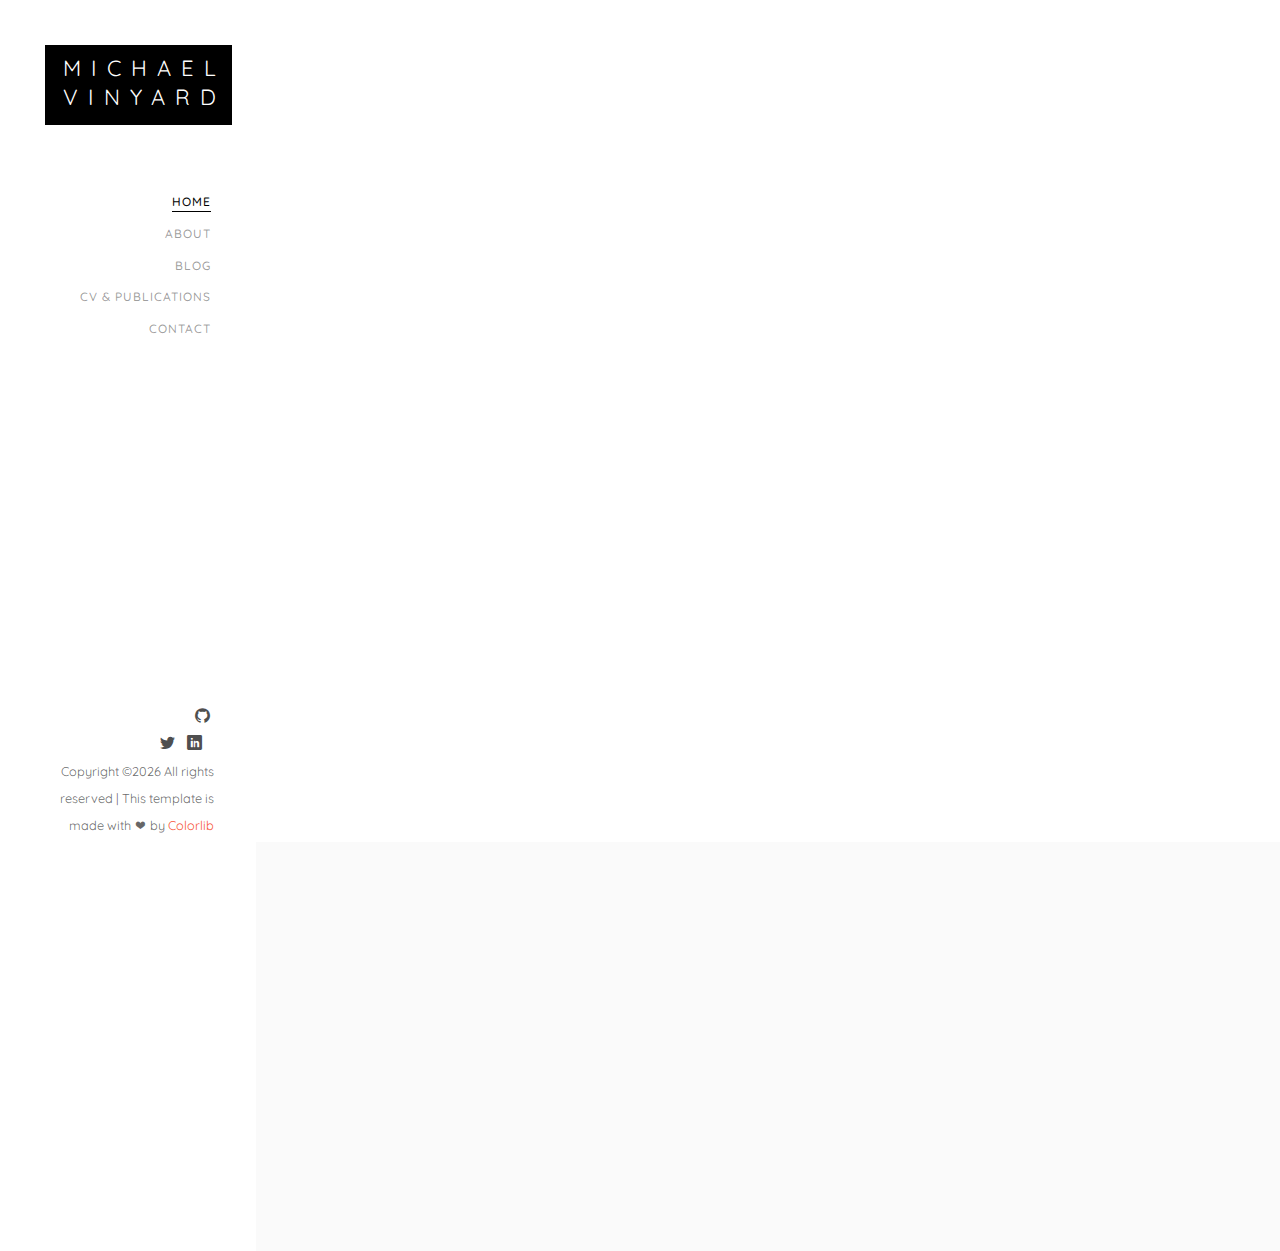
==== about.html @ 58457407 "website" ====
<!DOCTYPE HTML>
<html>
	<head>
	<meta charset="utf-8">
	<meta http-equiv="X-UA-Compatible" content="IE=edge">
	<title>Work Template</title>
	<meta name="viewport" content="width=device-width, initial-scale=1">
	<meta name="description" content="" />
	<meta name="keywords" content="" />
	<meta name="author" content="" />

  <!-- Facebook and Twitter integration -->
	<meta property="og:title" content=""/>
	<meta property="og:image" content=""/>
	<meta property="og:url" content=""/>
	<meta property="og:site_name" content=""/>
	<meta property="og:description" content=""/>
	<meta name="twitter:title" content="" />
	<meta name="twitter:image" content="" />
	<meta name="twitter:url" content="" />
	<meta name="twitter:card" content="" />

<link rel="stylesheet" href="https://use.fontawesome.com/releases/v5.8.1/css/all.css" integrity="sha384-50oBUHEmvpQ+1lW4y57PTFmhCaXp0ML5d60M1M7uH2+nqUivzIebhndOJK28anvf" crossorigin="anonymous">v

	<!-- Place favicon.ico and apple-touch-icon.png in the root directory -->
	<link rel="shortcut icon" href="favicon.ico">

	<link href="https://fonts.googleapis.com/css?family=Quicksand:300,400,500,700" rel="stylesheet">

	<!-- Animate.css -->
	<link rel="stylesheet" href="css/animate.css">
	<!-- Icomoon Icon Fonts-->
	<link rel="stylesheet" href="css/icomoon.css">
	<!-- Bootstrap  -->
	<link rel="stylesheet" href="css/bootstrap.css">
	<!-- Flexslider  -->
	<link rel="stylesheet" href="css/flexslider.css">
	<!-- Theme style  -->
	<link rel="stylesheet" href="css/style.css">

	<!-- Modernizr JS -->
	<script src="js/modernizr-2.6.2.min.js"></script>
	<!-- FOR IE9 below -->
	<!--[if lt IE 9]>
	<script src="js/respond.min.js"></script>
	<![endif]-->

	</head>
	<body>


	<div id="colorlib-page">
		<a href="#" class="js-colorlib-nav-toggle colorlib-nav-toggle"><i></i></a>
		<aside id="colorlib-aside" role="complementary" class="border js-fullheight">
			<h1 id="colorlib-logo"><a href="index.html"><span>Michael</span><span>Vinyard</span></a></h1>
			<nav id="colorlib-main-menu" role="navigation">
				<ul>
					<li class="colorlib-active"><a href="index.html">Home</a></li>
					<li><a href="about.html">About</a></li>
					<li><a href="blog.html">Blog</a></li>
					<li><a href="work.html">CV & Publications</a></li>
					<li><a href="contact.html">Contact</a></li>
				</ul>
			</nav>

			<div class="colorlib-footer">

				<ul>
					<li><a href="http://pinellolab.org" class="fa fa-code"></a></li>
					<li><a href="https://www.broadinstitute.org/labs/getz" class="fa fa-tv"></a></li>
					<li><a href="http://www.liaulab.org" class="fa fa-flask"></a></li>
					<li><a href="https://github.com/mvinyard?tab=repositories"><i class="icon-github"></i></a></li>
					<br>
					<li><a href="https://twitter.com/vinyard_m"><i class="icon-twitter2"></i></a></li>
					<li><a href="https://www.linkedin.com/in/michaelvinyard/"><i class="icon-linkedin2"></i></a></li>
					<li><a href="https://www.strava.com/athletes/30499516" class="fab fa-strava"></a></li>
				</ul>




				<p><small><!-- Link back to Colorlib can't be removed. Template is licensed under CC BY 3.0. -->
Copyright &copy;<script>document.write(new Date().getFullYear());</script> All rights reserved | This template is made with <i class="icon-heart" aria-hidden="true"></i> by <a href="https://colorlib.com" target="_blank">Colorlib</a>
<!-- Link back to Colorlib can't be removed. Template is licensed under CC BY 3.0. --> </span></small></p>
			</div>

		</aside>

		<div id="colorlib-main">
			<div class="colorlib-about">
				<div class="container-fluid">
					<div class="row">
						<div class="col-md-6">
							<div class="about-img animate-box" data-animate-effect="fadeInLeft" style="background-image: url(images/leaf.jpeg);">
								<div class="about-img-2 animate-box" data-animate-effect="fadeInRight" style="background-image: url(images/pro.jpg);"></div>
							</div>
						</div>
						<div class="col-md-6 animate-box" data-animate-effect="fadeInLeft">
							<div class="about-desc">
								<span class="heading-meta">The personal website of:</span>
								<h3>Michael Vinyard</h3>
								<p></p>
								<p>Welcome to my personal website and blog. I like to write about current science, philosophy, and running. I enjoy thinking hard about problems in science; writing is the only way to make sense of your thoughts and get feedback. In this way, we might advance our understanding of the problems we wish to solve.</p>
							</div>
							<div class="fancy-collapse-panel">
								<div class="panel-group" id="accordion" role="tablist" aria-multiselectable="true">
									<div class="panel panel-default">
									    <div class="panel-heading" role="tab" id="headingOne">
									        <h4 class="panel-title">
									            <a data-toggle="collapse" data-parent="#accordion" href="#collapseOne" aria-expanded="true" aria-controls="collapseOne">SINGLE-CELL MULTIMODAL DATA INTEGRATION
									            </a>
									        </h4>
									    </div>
									    <div id="collapseOne" class="panel-collapse collapse in" role="tabpanel" aria-labelledby="headingOne">
									         <div class="panel-body">
									            <p>While methods to interrogate all levels of the central dogma in a single cell currently elude our capabilities, we are capable of analyzing one mode of DNA-derived analysis in combination with single-cell transcriptomic analysis. I am particularly interested in exploring this area in primary patient tissues.</p>
									         </div>
									    </div>
									</div>
									<div class="panel panel-default">
									    <div class="panel-heading" role="tab" id="headingTwo">
									        <h4 class="panel-title">
									            <a class="collapsed" data-toggle="collapse" data-parent="#accordion" href="#collapseTwo" aria-expanded="false" aria-controls="collapseTwo">CANCER
									            </a>
									        </h4>
									    </div>
									    <div id="collapseTwo" class="panel-collapse collapse" role="tabpanel" aria-labelledby="headingTwo">
									        <div class="panel-body">
									            <p>I am using data from single-cell interrogations to understand the biological mechanisms of <strong>cancer</strong>. I am particularly interested in multi-omics descriptions of cancer cell states. I also have a recently published manuscript in <i><a href = "https://www.nature.com/articles/s41589-019-0263-0">Nature Chemical Biology.</a></i></p>
									        </div>
									    </div>
									</div>
									<div class="panel panel-default">
									    <div class="panel-heading" role="tab" id="headingThree">
									        <h4 class="panel-title">
									            <a class="collapsed" data-toggle="collapse" data-parent="#accordion" href="#collapseThree" aria-expanded="false" aria-controls="collapseThree">HOBBIES
									            </a>
									        </h4>
									    </div>
									    <div id="collapseThree" class="panel-collapse collapse" role="tabpanel" aria-labelledby="headingThree">
									        <div class="panel-body">
														<div class="row">
													  <div class="col-md-6">
													    <p>I am currently training for the 2019 BioFreeze San Francisco Marathon in July. I have uploaded my training schedule to my <a href = 'blog.html'>blog</a> and every now and then, I write updates on how I'm doing.</p>
													  </div>
													  <div class="col-md-6">
													    <p>I am also pursuing several side projects. I am really interested in dynamic data visualizations, especially those that seek to make intuitive data that matters widely to the public. In addition, I have also been accumulating components for DIY Smart-Home gadgets powered by Raspberry Pi.</p>
													  </div>
													</div>

									        </div>
									    </div>
									</div>
								</div>
							</div>
						</div>
					</div>
				</div>
			</div>



			<div id="get-in-touch" class="colorlib-bg-color">
				<div class="colorlib-narrow-content">
					<div class="row">
						<div class="col-md-6 animate-box" data-animate-effect="fadeInLeft">
							<h2>Get in Touch!</h2>
						</div>
					</div>
					<div class="row">
						<div class="col-md-6 col-md-offset-3 col-md-pull-3 animate-box" data-animate-effect="fadeInLeft">
							<p class="colorlib-lead">
							<p>I hope you enjoy my website! Let me know if you have suggestions. You can find my various social medias and laboratory websites below.</p>

							<strong>Important: </strong><i>All views expressed on this website are my own and not those of any labs or institutions I am affiliated with.</i></p>
							<p><a href="contact.html" class="btn btn-primary btn-learn">Contact me!</a></p>
						</div>

					</div>
				</div>
			</div>
		</div>
	</div>

	<!-- jQuery -->
	<script src="js/jquery.min.js"></script>
	<!-- jQuery Easing -->
	<script src="js/jquery.easing.1.3.js"></script>
	<!-- Bootstrap -->
	<script src="js/bootstrap.min.js"></script>
	<!-- Waypoints -->
	<script src="js/jquery.waypoints.min.js"></script>
	<!-- Flexslider -->
	<script src="js/jquery.flexslider-min.js"></script>
	<!-- Sticky Kit -->
	<script src="js/sticky-kit.min.js"></script>


	<!-- MAIN JS -->
	<script src="js/main.js"></script>

	</body>
</html>
---- css/icomoon.css ----
@font-face {
  font-family: 'icomoon';
  src:  url('fonts/icomoon.eot?6py85u');
  src:  url('fonts/icomoon.eot?6py85u#iefix') format('embedded-opentype'),
    url('fonts/icomoon.ttf?6py85u') format('truetype'),
    url('fonts/icomoon.woff?6py85u') format('woff'),
    url('fonts/icomoon.svg?6py85u#icomoon') format('svg');
  font-weight: normal;
  font-style: normal;
}

[class^="icon-"], [class*=" icon-"] {
  /* use !important to prevent issues with browser extensions that change fonts */
  font-family: 'icomoon' !important;
  speak: none;
  font-style: normal;
  font-weight: normal;
  font-variant: normal;
  text-transform: none;
  line-height: 1;

  /* Better Font Rendering =========== */
  -webkit-font-smoothing: antialiased;
  -moz-osx-font-smoothing: grayscale;
}

.icon-times:before {
  content: "\e930";
}
.icon-tick:before {
  content: "\e931";
}
.icon-plus:before {
  content: "\e932";
}
.icon-minus:before {
  content: "\e933";
}
.icon-equals:before {
  content: "\e934";
}
.icon-divide:before {
  content: "\e935";
}
.icon-chevron-right:before {
  content: "\e936";
}
.icon-chevron-left:before {
  content: "\e937";
}
.icon-arrow-right-thick:before {
  content: "\e938";
}
.icon-arrow-left-thick:before {
  content: "\e939";
}
.icon-th-small:before {
  content: "\e93a";
}
.icon-th-menu:before {
  content: "\e93b";
}
.icon-th-list:before {
  content: "\e93c";
}
.icon-th-large:before {
  content: "\e93d";
}
.icon-home:before {
  content: "\e93e";
}
.icon-arrow-forward:before {
  content: "\e93f";
}
.icon-arrow-back:before {
  content: "\e940";
}
.icon-rss:before {
  content: "\e941";
}
.icon-location:before {
  content: "\e942";
}
.icon-link:before {
  content: "\e943";
}
.icon-image:before {
  content: "\e944";
}
.icon-arrow-up-thick:before {
  content: "\e945";
}
.icon-arrow-down-thick:before {
  content: "\e946";
}
.icon-starburst:before {
  content: "\e947";
}
.icon-starburst-outline:before {
  content: "\e948";
}
.icon-star3:before {
  content: "\e949";
}
.icon-flow-children:before {
  content: "\e94a";
}
.icon-export:before {
  content: "\e94b";
}
.icon-delete2:before {
  content: "\e94c";
}
.icon-delete-outline:before {
  content: "\e94d";
}
.icon-cloud-storage:before {
  content: "\e94e";
}
.icon-wi-fi:before {
  content: "\e94f";
}
.icon-heart:before {
  content: "\e950";
}
.icon-flash:before {
  content: "\e951";
}
.icon-cancel:before {
  content: "\e952";
}
.icon-backspace:before {
  content: "\e953";
}
.icon-attachment:before {
  content: "\e954";
}
.icon-arrow-move:before {
  content: "\e955";
}
.icon-warning:before {
  content: "\e956";
}
.icon-user:before {
  content: "\e957";
}
.icon-radar:before {
  content: "\e958";
}
.icon-lock-open:before {
  content: "\e959";
}
.icon-lock-closed:before {
  content: "\e95a";
}
.icon-location-arrow:before {
  content: "\e95b";
}
.icon-info:before {
  content: "\e95c";
}
.icon-user-delete:before {
  content: "\e95d";
}
.icon-user-add:before {
  content: "\e95e";
}
.icon-media-pause:before {
  content: "\e95f";
}
.icon-group:before {
  content: "\e960";
}
.icon-chart-pie:before {
  content: "\e961";
}
.icon-chart-line:before {
  content: "\e962";
}
.icon-chart-bar:before {
  content: "\e963";
}
.icon-chart-area:before {
  content: "\e964";
}
.icon-video:before {
  content: "\e965";
}
.icon-point-of-interest:before {
  content: "\e966";
}
.icon-infinity:before {
  content: "\e967";
}
.icon-globe:before {
  content: "\e968";
}
.icon-eye:before {
  content: "\e969";
}
.icon-cog:before {
  content: "\e96a";
}
.icon-camera:before {
  content: "\e96b";
}
.icon-upload:before {
  content: "\e96c";
}
.icon-scissors:before {
  content: "\e96d";
}
.icon-refresh:before {
  content: "\e96e";
}
.icon-pin:before {
  content: "\e96f";
}
.icon-key:before {
  content: "\e970";
}
.icon-info-large:before {
  content: "\e971";
}
.icon-eject:before {
  content: "\e972";
}
.icon-download:before {
  content: "\e973";
}
.icon-zoom:before {
  content: "\e974";
}
.icon-zoom-out:before {
  content: "\e975";
}
.icon-zoom-in:before {
  content: "\e976";
}
.icon-sort-numerically:before {
  content: "\e977";
}
.icon-sort-alphabetically:before {
  content: "\e978";
}
.icon-input-checked:before {
  content: "\e979";
}
.icon-calender:before {
  content: "\e97a";
}
.icon-world2:before {
  content: "\e97b";
}
.icon-notes:before {
  content: "\e97c";
}
.icon-code:before {
  content: "\e97d";
}
.icon-arrow-sync:before {
  content: "\e97e";
}
.icon-arrow-shuffle:before {
  content: "\e97f";
}
.icon-arrow-repeat:before {
  content: "\e980";
}
.icon-arrow-minimise:before {
  content: "\e981";
}
.icon-arrow-maximise:before {
  content: "\e982";
}
.icon-arrow-loop:before {
  content: "\e983";
}
.icon-anchor:before {
  content: "\e984";
}
.icon-spanner:before {
  content: "\e985";
}
.icon-puzzle:before {
  content: "\e986";
}
.icon-power:before {
  content: "\e987";
}
.icon-plane:before {
  content: "\e988";
}
.icon-pi:before {
  content: "\e989";
}
.icon-phone:before {
  content: "\e98a";
}
.icon-microphone2:before {
  content: "\e98b";
}
.icon-media-rewind:before {
  content: "\e98c";
}
.icon-flag:before {
  content: "\e98d";
}
.icon-adjust-brightness:before {
  content: "\e98e";
}
.icon-waves:before {
  content: "\e98f";
}
.icon-social-twitter:before {
  content: "\e990";
}
.icon-social-facebook:before {
  content: "\e991";
}
.icon-social-dribbble:before {
  content: "\e992";
}
.icon-media-stop:before {
  content: "\e993";
}
.icon-media-record:before {
  content: "\e994";
}
.icon-media-play:before {
  content: "\e995";
}
.icon-media-fast-forward:before {
  content: "\e996";
}
.icon-media-eject:before {
  content: "\e997";
}
.icon-social-vimeo:before {
  content: "\e998";
}
.icon-social-tumbler:before {
  content: "\e999";
}
.icon-social-skype:before {
  content: "\e99a";
}
.icon-social-pinterest:before {
  content: "\e99b";
}
.icon-social-linkedin:before {
  content: "\e99c";
}
.icon-social-last-fm:before {
  content: "\e99d";
}
.icon-social-github:before {
  content: "\e99e";
}
.icon-social-flickr:before {
  content: "\e99f";
}
.icon-at:before {
  content: "\e9a0";
}
.icon-times-outline:before {
  content: "\e9a1";
}
.icon-plus-outline:before {
  content: "\e9a2";
}
.icon-minus-outline:before {
  content: "\e9a3";
}
.icon-tick-outline:before {
  content: "\e9a4";
}
.icon-th-large-outline:before {
  content: "\e9a5";
}
.icon-equals-outline:before {
  content: "\e9a6";
}
.icon-divide-outline:before {
  content: "\e9a7";
}
.icon-chevron-right-outline:before {
  content: "\e9a8";
}
.icon-chevron-left-outline:before {
  content: "\e9a9";
}
.icon-arrow-right-outline:before {
  content: "\e9aa";
}
.icon-arrow-left-outline:before {
  content: "\e9ab";
}
.icon-th-small-outline:before {
  content: "\e9ac";
}
.icon-th-menu-outline:before {
  content: "\e9ad";
}
.icon-th-list-outline:before {
  content: "\e9ae";
}
.icon-news2:before {
  content: "\e9b1";
}
.icon-home-outline:before {
  content: "\e9b2";
}
.icon-arrow-up-outline:before {
  content: "\e9b3";
}
.icon-arrow-forward-outline:before {
  content: "\e9b4";
}
.icon-arrow-down-outline:before {
  content: "\e9b5";
}
.icon-arrow-back-outline:before {
  content: "\e9b6";
}
.icon-trash3:before {
  content: "\e9b7";
}
.icon-rss-outline:before {
  content: "\e9b8";
}
.icon-message:before {
  content: "\e9b9";
}
.icon-location-outline:before {
  content: "\e9ba";
}
.icon-link-outline:before {
  content: "\e9bb";
}
.icon-image-outline:before {
  content: "\e9bc";
}
.icon-export-outline:before {
  content: "\e9bd";
}
.icon-cross:before {
  content: "\e9be";
}
.icon-wi-fi-outline:before {
  content: "\e9bf";
}
.icon-star-outline:before {
  content: "\e9c0";
}
.icon-media-pause-outline:before {
  content: "\e9c1";
}
.icon-mail:before {
  content: "\e9c2";
}
.icon-heart-outline:before {
  content: "\e9c3";
}
.icon-flash-outline:before {
  content: "\e9c4";
}
.icon-cancel-outline:before {
  content: "\e9c5";
}
.icon-beaker:before {
  content: "\e9c6";
}
.icon-arrow-move-outline:before {
  content: "\e9c7";
}
.icon-watch2:before {
  content: "\e9c8";
}
.icon-warning-outline:before {
  content: "\e9c9";
}
.icon-time:before {
  content: "\e9ca";
}
.icon-radar-outline:before {
  content: "\e9cb";
}
.icon-lock-open-outline:before {
  content: "\e9cc";
}
.icon-location-arrow-outline:before {
  content: "\e9cd";
}
.icon-info-outline:before {
  content: "\e9ce";
}
.icon-backspace-outline:before {
  content: "\e9cf";
}
.icon-attachment-outline:before {
  content: "\e9d0";
}
.icon-user-outline:before {
  content: "\e9d1";
}
.icon-user-delete-outline:before {
  content: "\e9d2";
}
.icon-user-add-outline:before {
  content: "\e9d3";
}
.icon-lock-closed-outline:before {
  content: "\e9d4";
}
.icon-group-outline:before {
  content: "\e9d5";
}
.icon-chart-pie-outline:before {
  content: "\e9d6";
}
.icon-chart-line-outline:before {
  content: "\e9d7";
}
.icon-chart-bar-outline:before {
  content: "\e9d8";
}
.icon-chart-area-outline:before {
  content: "\e9d9";
}
.icon-video-outline:before {
  content: "\e9da";
}
.icon-point-of-interest-outline:before {
  content: "\e9db";
}
.icon-map:before {
  content: "\e9dc";
}
.icon-key-outline:before {
  content: "\e9dd";
}
.icon-infinity-outline:before {
  content: "\e9de";
}
.icon-globe-outline:before {
  content: "\e9df";
}
.icon-eye-outline:before {
  content: "\e9e0";
}
.icon-cog-outline:before {
  content: "\e9e1";
}
.icon-camera-outline:before {
  content: "\e9e2";
}
.icon-upload-outline:before {
  content: "\e9e3";
}
.icon-support:before {
  content: "\e9e4";
}
.icon-scissors-outline:before {
  content: "\e9e5";
}
.icon-refresh-outline:before {
  content: "\e9e6";
}
.icon-info-large-outline:before {
  content: "\e9e7";
}
.icon-eject-outline:before {
  content: "\e9e8";
}
.icon-download-outline:before {
  content: "\e9e9";
}
.icon-battery-mid:before {
  content: "\e9ea";
}
.icon-battery-low:before {
  content: "\e9eb";
}
.icon-battery-high:before {
  content: "\e9ec";
}
.icon-zoom-outline:before {
  content: "\e9ed";
}
.icon-zoom-out-outline:before {
  content: "\e9ee";
}
.icon-zoom-in-outline:before {
  content: "\e9ef";
}
.icon-tag3:before {
  content: "\e9f0";
}
.icon-tabs-outline:before {
  content: "\e9f1";
}
.icon-pin-outline:before {
  content: "\e9f2";
}
.icon-message-typing:before {
  content: "\e9f3";
}
.icon-directions:before {
  content: "\e9f4";
}
.icon-battery-full:before {
  content: "\e9f5";
}
.icon-battery-charge:before {
  content: "\e9f6";
}
.icon-pipette:before {
  content: "\e9f7";
}
.icon-pencil:before {
  content: "\e9f8";
}
.icon-folder:before {
  content: "\e9f9";
}
.icon-folder-delete:before {
  content: "\e9fa";
}
.icon-folder-add:before {
  content: "\e9fb";
}
.icon-edit:before {
  content: "\e9fc";
}
.icon-document:before {
  content: "\e9fd";
}
.icon-document-delete:before {
  content: "\e9fe";
}
.icon-document-add:before {
  content: "\e9ff";
}
.icon-brush:before {
  content: "\ea00";
}
.icon-thumbs-up:before {
  content: "\ea01";
}
.icon-thumbs-down:before {
  content: "\ea02";
}
.icon-pen:before {
  content: "\ea03";
}
.icon-sort-numerically-outline:before {
  content: "\ea04";
}
.icon-sort-alphabetically-outline:before {
  content: "\ea05";
}
.icon-social-last-fm-circular:before {
  content: "\ea06";
}
.icon-social-github-circular:before {
  content: "\ea07";
}
.icon-compass:before {
  content: "\ea08";
}
.icon-bookmark:before {
  content: "\ea09";
}
.icon-input-checked-outline:before {
  content: "\ea0a";
}
.icon-code-outline:before {
  content: "\ea0b";
}
.icon-calender-outline:before {
  content: "\ea0c";
}
.icon-business-card:before {
  content: "\ea0d";
}
.icon-arrow-up:before {
  content: "\ea0e";
}
.icon-arrow-sync-outline:before {
  content: "\ea0f";
}
.icon-arrow-right:before {
  content: "\ea10";
}
.icon-arrow-repeat-outline:before {
  content: "\ea11";
}
.icon-arrow-loop-outline:before {
  content: "\ea12";
}
.icon-arrow-left:before {
  content: "\ea13";
}
.icon-flow-switch:before {
  content: "\ea14";
}
.icon-flow-parallel:before {
  content: "\ea15";
}
.icon-flow-merge:before {
  content: "\ea16";
}
.icon-document-text:before {
  content: "\ea17";
}
.icon-clipboard:before {
  content: "\ea18";
}
.icon-calculator:before {
  content: "\ea19";
}
.icon-arrow-minimise-outline:before {
  content: "\ea1a";
}
.icon-arrow-maximise-outline:before {
  content: "\ea1b";
}
.icon-arrow-down:before {
  content: "\ea1c";
}
.icon-gift:before {
  content: "\ea1d";
}
.icon-film:before {
  content: "\ea1e";
}
.icon-database:before {
  content: "\ea1f";
}
.icon-bell:before {
  content: "\ea20";
}
.icon-anchor-outline:before {
  content: "\ea21";
}
.icon-adjust-contrast:before {
  content: "\ea22";
}
.icon-world-outline:before {
  content: "\ea23";
}
.icon-shopping-bag:before {
  content: "\ea24";
}
.icon-power-outline:before {
  content: "\ea25";
}
.icon-notes-outline:before {
  content: "\ea26";
}
.icon-device-tablet:before {
  content: "\ea27";
}
.icon-device-phone:before {
  content: "\ea28";
}
.icon-device-laptop:before {
  content: "\ea29";
}
.icon-device-desktop:before {
  content: "\ea2a";
}
.icon-briefcase:before {
  content: "\ea2b";
}
.icon-stopwatch:before {
  content: "\ea2c";
}
.icon-spanner-outline:before {
  content: "\ea2d";
}
.icon-puzzle-outline:before {
  content: "\ea2e";
}
.icon-printer:before {
  content: "\ea2f";
}
.icon-pi-outline:before {
  content: "\ea30";
}
.icon-lightbulb:before {
  content: "\ea31";
}
.icon-flag-outline:before {
  content: "\ea32";
}
.icon-contacts:before {
  content: "\ea33";
}
.icon-archive2:before {
  content: "\ea34";
}
.icon-weather-stormy:before {
  content: "\ea35";
}
.icon-weather-shower:before {
  content: "\ea36";
}
.icon-weather-partly-sunny:before {
  content: "\ea37";
}
.icon-weather-downpour:before {
  content: "\ea38";
}
.icon-weather-cloudy:before {
  content: "\ea39";
}
.icon-plane-outline:before {
  content: "\ea3a";
}
.icon-phone-outline:before {
  content: "\ea3b";
}
.icon-microphone-outline:before {
  content: "\ea3c";
}
.icon-weather-windy:before {
  content: "\ea3d";
}
.icon-weather-windy-cloudy:before {
  content: "\ea3e";
}
.icon-weather-sunny:before {
  content: "\ea3f";
}
.icon-weather-snow:before {
  content: "\ea40";
}
.icon-weather-night:before {
  content: "\ea41";
}
.icon-media-stop-outline:before {
  content: "\ea42";
}
.icon-media-rewind-outline:before {
  content: "\ea43";
}
.icon-media-record-outline:before {
  content: "\ea44";
}
.icon-media-play-outline:before {
  content: "\ea45";
}
.icon-media-fast-forward-outline:before {
  content: "\ea46";
}
.icon-media-eject-outline:before {
  content: "\ea47";
}
.icon-wine:before {
  content: "\ea48";
}
.icon-waves-outline:before {
  content: "\ea49";
}
.icon-ticket:before {
  content: "\ea4a";
}
.icon-tags:before {
  content: "\ea4b";
}
.icon-plug:before {
  content: "\ea4c";
}
.icon-headphones:before {
  content: "\ea4d";
}
.icon-credit-card:before {
  content: "\ea4e";
}
.icon-coffee:before {
  content: "\ea4f";
}
.icon-book:before {
  content: "\ea50";
}
.icon-beer:before {
  content: "\ea51";
}
.icon-volume2:before {
  content: "\ea52";
}
.icon-volume-up:before {
  content: "\ea53";
}
.icon-volume-mute:before {
  content: "\ea54";
}
.icon-volume-down:before {
  content: "\ea55";
}
.icon-social-vimeo-circular:before {
  content: "\ea56";
}
.icon-social-twitter-circular:before {
  content: "\ea57";
}
.icon-social-pinterest-circular:before {
  content: "\ea58";
}
.icon-social-linkedin-circular:before {
  content: "\ea59";
}
.icon-social-facebook-circular:before {
  content: "\ea5a";
}
.icon-social-dribbble-circular:before {
  content: "\ea5b";
}
.icon-tree:before {
  content: "\ea5c";
}
.icon-thermometer2:before {
  content: "\ea5d";
}
.icon-social-tumbler-circular:before {
  content: "\ea5e";
}
.icon-social-skype-outline:before {
  content: "\ea5f";
}
.icon-social-flickr-circular:before {
  content: "\ea60";
}
.icon-social-at-circular:before {
  content: "\ea61";
}
.icon-shopping-cart:before {
  content: "\ea62";
}
.icon-messages:before {
  content: "\ea63";
}
.icon-leaf:before {
  content: "\ea64";
}
.icon-feather:before {
  content: "\ea65";
}
.icon-eye2:before {
  content: "\e064";
}
.icon-paper-clip:before {
  content: "\e065";
}
.icon-mail5:before {
  content: "\e066";
}
.icon-toggle:before {
  content: "\e067";
}
.icon-layout:before {
  content: "\e068";
}
.icon-link2:before {
  content: "\e069";
}
.icon-bell2:before {
  content: "\e06a";
}
.icon-lock3:before {
  content: "\e06b";
}
.icon-unlock:before {
  content: "\e06c";
}
.icon-ribbon2:before {
  content: "\e06d";
}
.icon-image2:before {
  content: "\e06e";
}
.icon-signal:before {
  content: "\e06f";
}
.icon-target3:before {
  content: "\e070";
}
.icon-clipboard3:before {
  content: "\e071";
}
.icon-clock3:before {
  content: "\e072";
}
.icon-watch:before {
  content: "\e073";
}
.icon-air-play:before {
  content: "\e074";
}
.icon-camera3:before {
  content: "\e075";
}
.icon-video2:before {
  content: "\e076";
}
.icon-disc:before {
  content: "\e077";
}
.icon-printer3:before {
  content: "\e078";
}
.icon-monitor:before {
  content: "\e079";
}
.icon-server:before {
  content: "\e07a";
}
.icon-cog2:before {
  content: "\e07b";
}
.icon-heart3:before {
  content: "\e07c";
}
.icon-paragraph:before {
  content: "\e07d";
}
.icon-align-justify:before {
  content: "\e07e";
}
.icon-align-left:before {
  content: "\e07f";
}
.icon-align-center:before {
  content: "\e080";
}
.icon-align-right:before {
  content: "\e081";
}
.icon-book2:before {
  content: "\e082";
}
.icon-layers2:before {
  content: "\e083";
}
.icon-stack2:before {
  content: "\e084";
}
.icon-stack-2:before {
  content: "\e085";
}
.icon-paper:before {
  content: "\e086";
}
.icon-paper-stack:before {
  content: "\e087";
}
.icon-search3:before {
  content: "\e088";
}
.icon-zoom-in2:before {
  content: "\e089";
}
.icon-zoom-out2:before {
  content: "\e08a";
}
.icon-reply2:before {
  content: "\e08b";
}
.icon-circle-plus:before {
  content: "\e08c";
}
.icon-circle-minus:before {
  content: "\e08d";
}
.icon-circle-check:before {
  content: "\e08e";
}
.icon-circle-cross:before {
  content: "\e08f";
}
.icon-square-plus:before {
  content: "\e090";
}
.icon-square-minus:before {
  content: "\e091";
}
.icon-square-check:before {
  content: "\e092";
}
.icon-square-cross:before {
  content: "\e093";
}
.icon-microphone:before {
  content: "\e094";
}
.icon-record:before {
  content: "\e095";
}
.icon-skip-back:before {
  content: "\e096";
}
.icon-rewind:before {
  content: "\e097";
}
.icon-play4:before {
  content: "\e098";
}
.icon-pause3:before {
  content: "\e099";
}
.icon-stop3:before {
  content: "\e09a";
}
.icon-fast-forward:before {
  content: "\e09b";
}
.icon-skip-forward:before {
  content: "\e09c";
}
.icon-shuffle2:before {
  content: "\e09d";
}
.icon-repeat:before {
  content: "\e09e";
}
.icon-folder2:before {
  content: "\e09f";
}
.icon-umbrella:before {
  content: "\e0a0";
}
.icon-moon:before {
  content: "\e0a1";
}
.icon-thermometer:before {
  content: "\e0a2";
}
.icon-drop:before {
  content: "\e0a3";
}
.icon-sun2:before {
  content: "\e0a4";
}
.icon-cloud3:before {
  content: "\e0a5";
}
.icon-cloud-upload2:before {
  content: "\e0a6";
}
.icon-cloud-download2:before {
  content: "\e0a7";
}
.icon-upload4:before {
  content: "\e0a8";
}
.icon-download4:before {
  content: "\e0a9";
}
.icon-location3:before {
  content: "\e0aa";
}
.icon-location-2:before {
  content: "\e0ab";
}
.icon-map3:before {
  content: "\e0ac";
}
.icon-battery:before {
  content: "\e0ad";
}
.icon-head:before {
  content: "\e0ae";
}
.icon-briefcase3:before {
  content: "\e0af";
}
.icon-speech-bubble:before {
  content: "\e0b0";
}
.icon-anchor2:before {
  content: "\e0b1";
}
.icon-globe2:before {
  content: "\e0b2";
}
.icon-box:before {
  content: "\e0b3";
}
.icon-reload:before {
  content: "\e0b4";
}
.icon-share3:before {
  content: "\e0b5";
}
.icon-marquee:before {
  content: "\e0b6";
}
.icon-marquee-plus:before {
  content: "\e0b7";
}
.icon-marquee-minus:before {
  content: "\e0b8";
}
.icon-tag:before {
  content: "\e0b9";
}
.icon-power2:before {
  content: "\e0ba";
}
.icon-command2:before {
  content: "\e0bb";
}
.icon-alt:before {
  content: "\e0bc";
}
.icon-esc:before {
  content: "\e0bd";
}
.icon-bar-graph:before {
  content: "\e0be";
}
.icon-bar-graph-2:before {
  content: "\e0bf";
}
.icon-pie-graph:before {
  content: "\e0c0";
}
.icon-star:before {
  content: "\e0c1";
}
.icon-arrow-left3:before {
  content: "\e0c2";
}
.icon-arrow-right3:before {
  content: "\e0c3";
}
.icon-arrow-up3:before {
  content: "\e0c4";
}
.icon-arrow-down3:before {
  content: "\e0c5";
}
.icon-volume:before {
  content: "\e0c6";
}
.icon-mute:before {
  content: "\e0c7";
}
.icon-content-right:before {
  content: "\e100";
}
.icon-content-left:before {
  content: "\e101";
}
.icon-grid2:before {
  content: "\e102";
}
.icon-grid-2:before {
  content: "\e103";
}
.icon-columns:before {
  content: "\e104";
}
.icon-loader:before {
  content: "\e105";
}
.icon-bag:before {
  content: "\e106";
}
.icon-ban:before {
  content: "\e107";
}
.icon-flag3:before {
  content: "\e108";
}
.icon-trash:before {
  content: "\e109";
}
.icon-expand2:before {
  content: "\e110";
}
.icon-contract:before {
  content: "\e111";
}
.icon-maximize:before {
  content: "\e112";
}
.icon-minimize:before {
  content: "\e113";
}
.icon-plus2:before {
  content: "\e114";
}
.icon-minus2:before {
  content: "\e115";
}
.icon-check:before {
  content: "\e116";
}
.icon-cross2:before {
  content: "\e117";
}
.icon-move:before {
  content: "\e118";
}
.icon-delete:before {
  content: "\e119";
}
.icon-menu5:before {
  content: "\e120";
}
.icon-archive:before {
  content: "\e121";
}
.icon-inbox:before {
  content: "\e122";
}
.icon-outbox:before {
  content: "\e123";
}
.icon-file:before {
  content: "\e124";
}
.icon-file-add:before {
  content: "\e125";
}
.icon-file-subtract:before {
  content: "\e126";
}
.icon-help:before {
  content: "\e127";
}
.icon-open:before {
  content: "\e128";
}
.icon-ellipsis:before {
  content: "\e129";
}
.icon-heart4:before {
  content: "\e900";
}
.icon-cloud4:before {
  content: "\e901";
}
.icon-star2:before {
  content: "\e902";
}
.icon-tv2:before {
  content: "\e903";
}
.icon-sound:before {
  content: "\e904";
}
.icon-video3:before {
  content: "\e905";
}
.icon-trash2:before {
  content: "\e906";
}
.icon-user2:before {
  content: "\e907";
}
.icon-key3:before {
  content: "\e908";
}
.icon-search4:before {
  content: "\e909";
}
.icon-settings:before {
  content: "\e90a";
}
.icon-camera4:before {
  content: "\e90b";
}
.icon-tag2:before {
  content: "\e90c";
}
.icon-lock4:before {
  content: "\e90d";
}
.icon-bulb:before {
  content: "\e90e";
}
.icon-pen2:before {
  content: "\e90f";
}
.icon-diamond:before {
  content: "\e910";
}
.icon-display2:before {
  content: "\e911";
}
.icon-location4:before {
  content: "\e912";
}
.icon-eye3:before {
  content: "\e913";
}
.icon-bubble3:before {
  content: "\e914";
}
.icon-stack3:before {
  content: "\e915";
}
.icon-cup:before {
  content: "\e916";
}
.icon-phone3:before {
  content: "\e917";
}
.icon-news:before {
  content: "\e918";
}
.icon-mail6:before {
  content: "\e919";
}
.icon-like:before {
  content: "\e91a";
}
.icon-photo:before {
  content: "\e91b";
}
.icon-note:before {
  content: "\e91c";
}
.icon-clock4:before {
  content: "\e91d";
}
.icon-paperplane:before {
  content: "\e91e";
}
.icon-params:before {
  content: "\e91f";
}
.icon-banknote:before {
  content: "\e920";
}
.icon-data:before {
  content: "\e921";
}
.icon-music2:before {
  content: "\e922";
}
.icon-megaphone2:before {
  content: "\e923";
}
.icon-study:before {
  content: "\e924";
}
.icon-lab2:before {
  content: "\e925";
}
.icon-food:before {
  content: "\e926";
}
.icon-t-shirt:before {
  content: "\e927";
}
.icon-fire2:before {
  content: "\e928";
}
.icon-clip:before {
  content: "\e929";
}
.icon-shop:before {
  content: "\e92a";
}
.icon-calendar3:before {
  content: "\e92b";
}
.icon-wallet2:before {
  content: "\e92c";
}
.icon-vynil:before {
  content: "\e92d";
}
.icon-truck2:before {
  content: "\e92e";
}
.icon-world:before {
  content: "\e92f";
}
.icon-spinner6:before {
  content: "\e9af";
}
.icon-spinner7:before {
  content: "\e9b0";
}
.icon-amazon:before {
  content: "\eab7";
}
.icon-google:before {
  content: "\eab8";
}
.icon-google2:before {
  content: "\eab9";
}
.icon-google3:before {
  content: "\eaba";
}
.icon-google-plus:before {
  content: "\eabb";
}
.icon-google-plus2:before {
  content: "\eabc";
}
.icon-google-plus3:before {
  content: "\eabd";
}
.icon-hangouts:before {
  content: "\eabe";
}
.icon-google-drive:before {
  content: "\eabf";
}
.icon-facebook2:before {
  content: "\eac0";
}
.icon-facebook22:before {
  content: "\eac1";
}
.icon-instagram:before {
  content: "\eac2";
}
.icon-whatsapp:before {
  content: "\eac3";
}
.icon-spotify:before {
  content: "\eac4";
}
.icon-telegram:before {
  content: "\eac5";
}
.icon-twitter2:before {
  content: "\eac6";
}
.icon-vine:before {
  content: "\eac7";
}
.icon-vk:before {
  content: "\eac8";
}
.icon-renren:before {
  content: "\eac9";
}
.icon-sina-weibo:before {
  content: "\eaca";
}
.icon-rss2:before {
  content: "\eacb";
}
.icon-rss22:before {
  content: "\eacc";
}
.icon-youtube:before {
  content: "\eacd";
}
.icon-youtube2:before {
  content: "\eace";
}
.icon-twitch:before {
  content: "\eacf";
}
.icon-vimeo:before {
  content: "\ead0";
}
.icon-vimeo2:before {
  content: "\ead1";
}
.icon-lanyrd:before {
  content: "\ead2";
}
.icon-flickr:before {
  content: "\ead3";
}
.icon-flickr2:before {
  content: "\ead4";
}
.icon-flickr3:before {
  content: "\ead5";
}
.icon-flickr4:before {
  content: "\ead6";
}
.icon-dribbble2:before {
  content: "\ead7";
}
.icon-behance:before {
  content: "\ead8";
}
.icon-behance2:before {
  content: "\ead9";
}
.icon-deviantart:before {
  content: "\eada";
}
.icon-500px:before {
  content: "\eadb";
}
.icon-steam:before {
  content: "\eadc";
}
.icon-steam2:before {
  content: "\eadd";
}
.icon-dropbox:before {
  content: "\eade";
}
.icon-onedrive:before {
  content: "\eadf";
}
.icon-github:before {
  content: "\eae0";
}
.icon-npm:before {
  content: "\eae1";
}
.icon-basecamp:before {
  content: "\eae2";
}
.icon-trello:before {
  content: "\eae3";
}
.icon-wordpress:before {
  content: "\eae4";
}
.icon-joomla:before {
  content: "\eae5";
}
.icon-ello:before {
  content: "\eae6";
}
.icon-blogger:before {
  content: "\eae7";
}
.icon-blogger2:before {
  content: "\eae8";
}
.icon-tumblr2:before {
  content: "\eae9";
}
.icon-tumblr22:before {
  content: "\eaea";
}
.icon-yahoo:before {
  content: "\eaeb";
}
.icon-yahoo2:before {
  content: "\eaec";
}
.icon-tux:before {
  content: "\eaed";
}
.icon-appleinc:before {
  content: "\eaee";
}
.icon-finder:before {
  content: "\eaef";
}
.icon-android:before {
  content: "\eaf0";
}
.icon-windows:before {
  content: "\eaf1";
}
.icon-windows8:before {
  content: "\eaf2";
}
.icon-soundcloud:before {
  content: "\eaf3";
}
.icon-soundcloud2:before {
  content: "\eaf4";
}
.icon-skype:before {
  content: "\eaf5";
}
.icon-reddit:before {
  content: "\eaf6";
}
.icon-hackernews:before {
  content: "\eaf7";
}
.icon-wikipedia:before {
  content: "\eaf8";
}
.icon-linkedin2:before {
  content: "\eaf9";
}
.icon-linkedin22:before {
  content: "\eafa";
}
.icon-lastfm:before {
  content: "\eafb";
}
.icon-lastfm2:before {
  content: "\eafc";
}
.icon-delicious:before {
  content: "\eafd";
}
.icon-stumbleupon:before {
  content: "\eafe";
}
.icon-stumbleupon2:before {
  content: "\eaff";
}
.icon-stackoverflow:before {
  content: "\eb00";
}
.icon-pinterest:before {
  content: "\eb01";
}
.icon-pinterest2:before {
  content: "\eb02";
}
.icon-xing:before {
  content: "\eb03";
}
.icon-xing2:before {
  content: "\eb04";
}
.icon-flattr:before {
  content: "\eb05";
}
.icon-foursquare:before {
  content: "\eb06";
}
.icon-yelp:before {
  content: "\eb07";
}
.icon-paypal:before {
  content: "\eb08";
}
.icon-chrome:before {
  content: "\eb09";
}
.icon-firefox:before {
  content: "\eb0a";
}
.icon-IE:before {
  content: "\eb0b";
}
.icon-edge:before {
  content: "\eb0c";
}
.icon-safari:before {
  content: "\eb0d";
}
.icon-opera:before {
  content: "\eb0e";
}
.icon-file-pdf:before {
  content: "\eb0f";
}
.icon-file-openoffice:before {
  content: "\eb10";
}
.icon-file-word:before {
  content: "\eb11";
}
.icon-file-excel:before {
  content: "\eb12";
}
.icon-libreoffice:before {
  content: "\eb13";
}
.icon-html-five:before {
  content: "\eb14";
}
.icon-html-five2:before {
  content: "\eb15";
}
.icon-css3:before {
  content: "\eb16";
}
.icon-git:before {
  content: "\eb17";
}
.icon-codepen:before {
  content: "\eb18";
}
.icon-svg:before {
  content: "\eb19";
}
.icon-IcoMoon:before {
  content: "\eb1a";
}
---- css/style.css ----
@font-face {
  font-family: 'icomoon';
  src: url("../fonts/icomoon/icomoon.eot?srf3rx");
  src: url("../fonts/icomoon/icomoon.eot?srf3rx#iefix") format("embedded-opentype"), url("../fonts/icomoon/icomoon.ttf?srf3rx") format("truetype"), url("../fonts/icomoon/icomoon.woff?srf3rx") format("woff"), url("../fonts/icomoon/icomoon.svg?srf3rx#icomoon") format("svg");
  font-weight: normal;
  font-style: normal; }

/* =======================================================
*
* 	Template Style
*	Edit this section
*
* ======================================================= */
body {
  font-family: "Quicksand", Arial, sans-serif;
  font-weight: 400;
  font-size: 15px;
  line-height: 1.8;
  color: rgba(0, 0, 0, 0.7); }
  @media screen and (max-width: 992px) {
    body {
      font-size: 16px; } }

a {
  color: #F75940;
  -webkit-transition: 0.5s;
  -o-transition: 0.5s;
  transition: 0.5s; }
  a:hover, a:active, a:focus {
    color: #F75940;
    outline: none;
    text-decoration: none !important; }

p {
  margin-bottom: 1.5em; }

h1, h2, h3, h4, h5, h6 {
  color: #000;
  font-family: "Quicksand", Arial, sans-serif;
  font-weight: 400;
  margin: 0 0 30px 0; }

figure {
  margin-bottom: 2.5em;
  float: left;
  width: 100%; }
  figure figcaption {
    font-size: 16px;
    width: 80%;
    margin: 20px auto 0px auto;
    color: #b3b3b3;
    font-style: italic;
    font-family: "Quicksand", Arial, sans-serif; }
    @media screen and (max-width: 480px) {
      figure figcaption {
        width: 100%; } }

::-webkit-selection {
  color: #fff;
  background: #F75940; }

::-moz-selection {
  color: #fff;
  background: #F75940; }

::selection {
  color: #fff;
  background: #F75940; }

#colorlib-page {
  width: 100%;
  overflow: hidden;
  position: relative; }

#colorlib-aside {
  padding-top: 3em;
  padding-bottom: 40px;
  padding-left: 3em;
  padding-right: 3em;
  width: 20%;
  position: fixed;
  bottom: 0;
  top: 0;
  left: 0;
  overflow-y: scroll;
  z-index: 1001;
  background: #fff;
  -webkit-transition: 0.5s;
  -o-transition: 0.5s;
  transition: 0.5s; }
  @media screen and (max-width: 1200px) {
    #colorlib-aside {
      width: 30%; } }
  @media screen and (max-width: 768px) {
    #colorlib-aside {
      width: 270px;
      -moz-transform: translateX(-270px);
      -webkit-transform: translateX(-270px);
      -ms-transform: translateX(-270px);
      -o-transform: translateX(-270px);
      transform: translateX(-270px);
      padding-top: 4em; } }
  #colorlib-aside #colorlib-logo {
    text-align: right;
    font-weight: 400;
    font-size: 22px;
    text-transform: uppercase;
    margin-bottom: 3em;
    display: block;
    width: 100%; }
    @media screen and (max-width: 768px) {
      #colorlib-aside #colorlib-logo {
        margin-bottom: 1em; } }
    #colorlib-aside #colorlib-logo a {
      display: inline-block;
      text-align: center;
      background: #000;
      padding: .5em .8em;
      color: #fff;
      letter-spacing: 10px;
      padding-right: .3em; }
      #colorlib-aside #colorlib-logo a span {
        display: block;
        margin-bottom: 5px;
        text-align: center; }
  #colorlib-aside #colorlib-main-menu ul {
    text-align: right;
    margin: 0;
    padding: 0; }
    @media screen and (max-width: 768px) {
      #colorlib-aside #colorlib-main-menu ul {
        margin: 0 0 2em 0; } }
    #colorlib-aside #colorlib-main-menu ul li {
      margin: 0 0 10px 0;
      padding: 0;
      list-style: none;
      font-size: 12px;
      font-weight: 500;
      text-transform: uppercase;
      letter-spacing: 1px; }
      #colorlib-aside #colorlib-main-menu ul li a {
        color: rgba(0, 0, 0, 0.4);
        text-decoration: none;
        position: relative;
        padding: 10px 0;
        font-family: "Quicksand", Arial, sans-serif;
        -webkit-transition: 0.3s;
        -o-transition: 0.3s;
        transition: 0.3s; }
        #colorlib-aside #colorlib-main-menu ul li a:after {
          content: "";
          position: absolute;
          height: 1px;
          bottom: 7px;
          left: 0;
          right: 0;
          background-color: #000;
          visibility: hidden;
          -webkit-transform: scaleX(0);
          -moz-transform: scaleX(0);
          -ms-transform: scaleX(0);
          -o-transform: scaleX(0);
          transform: scaleX(0);
          -webkit-transition: all 0.3s cubic-bezier(0.175, 0.885, 0.32, 1.275);
          -moz-transition: all 0.3s cubic-bezier(0.175, 0.885, 0.32, 1.275);
          -ms-transition: all 0.3s cubic-bezier(0.175, 0.885, 0.32, 1.275);
          -o-transition: all 0.3s cubic-bezier(0.175, 0.885, 0.32, 1.275);
          transition: all 0.3s cubic-bezier(0.175, 0.885, 0.32, 1.275); }
        #colorlib-aside #colorlib-main-menu ul li a:hover {
          text-decoration: none;
          color: black; }
          #colorlib-aside #colorlib-main-menu ul li a:hover:after {
            visibility: visible;
            -webkit-transform: scaleX(1);
            -moz-transform: scaleX(1);
            -ms-transform: scaleX(1);
            -o-transform: scaleX(1);
            transform: scaleX(1); }
      #colorlib-aside #colorlib-main-menu ul li.colorlib-active a {
        color: #000; }
        #colorlib-aside #colorlib-main-menu ul li.colorlib-active a:after {
          visibility: visible;
          -webkit-transform: scaleX(1);
          -moz-transform: scaleX(1);
          -ms-transform: scaleX(1);
          -o-transform: scaleX(1);
          transform: scaleX(1); }
  #colorlib-aside .colorlib-footer {
    position: absolute;
    bottom: 40px;
    right: 1.5em;
    left: 1.5em;
    font-size: 15px;
    text-align: right;
    font-weight: 400;
    color: rgba(0, 0, 0, 0.6);
    padding: 0 20px; }
    @media screen and (max-width: 768px) {
      #colorlib-aside .colorlib-footer {
        position: relative;
        bottom: 0; } }
    #colorlib-aside .colorlib-footer span {
      display: block; }
    #colorlib-aside .colorlib-footer ul {
      padding: 0;
      margin: 0; }
      #colorlib-aside .colorlib-footer ul li {
        padding: 0;
        margin: 0;
        display: inline;
        list-style: none; }
        #colorlib-aside .colorlib-footer ul li a {
          color: rgba(0, 0, 0, 0.7);
          padding: 4px; }
          #colorlib-aside .colorlib-footer ul li a:hover, #colorlib-aside .colorlib-footer ul li a:active, #colorlib-aside .colorlib-footer ul li a:focus {
            text-decoration: none;
            outline: none;
            color: #F75940; }

#colorlib-main {
  width: 80%;
  float: right;
  -webkit-transition: 0.5s;
  -o-transition: 0.5s;
  transition: 0.5s; }
  @media screen and (max-width: 1200px) {
    #colorlib-main {
      width: 70%; } }
  @media screen and (max-width: 768px) {
    #colorlib-main {
      width: 100%; } }

#colorlib-hero {
  min-height: 500px;
  background: #fff url(../images/loader.gif) no-repeat center center;
  width: 100%;
  float: left;
  margin-bottom: 10em;
  clear: both; }
  #colorlib-hero .btn {
    font-size: 24px; }
    #colorlib-hero .btn.btn-primary {
      padding: 14px 30px !important; }
  #colorlib-hero .flexslider {
    border: none;
    z-index: 1;
    margin-bottom: 0; }
    #colorlib-hero .flexslider .slides {
      position: relative;
      overflow: hidden; }
      #colorlib-hero .flexslider .slides li {
        background-repeat: no-repeat;
        background-size: cover;
        background-position: bottom center;
        min-height: 400px;
        position: relative; }
    #colorlib-hero .flexslider .flex-control-nav {
      bottom: 20px;
      z-index: 1000;
      right: 20px;
      float: right;
      width: auto; }
      #colorlib-hero .flexslider .flex-control-nav li {
        display: block;
        margin-bottom: 10px; }
        #colorlib-hero .flexslider .flex-control-nav li a {
          background: rgba(255, 255, 255, 0.2);
          -webkit-box-shadow: none;
          box-shadow: none;
          width: 12px;
          height: 12px;
          cursor: pointer; }
          #colorlib-hero .flexslider .flex-control-nav li a.flex-active {
            cursor: pointer;
            background: transparent;
            border: 2px solid #F75940; }
    #colorlib-hero .flexslider .flex-direction-nav {
      display: none; }
    #colorlib-hero .flexslider .slider-text {
      display: table;
      opacity: 0;
      min-height: 500px;
      z-index: 9; }
      #colorlib-hero .flexslider .slider-text > .slider-text-inner {
        display: table-cell;
        vertical-align: middle;
        min-height: 700px;
        padding: 2em;
        position: relative;
        opacity: 50;}
        #colorlib-hero .flexslider .slider-text > .slider-text-inner .desc {
          position: absolute;
          bottom: 15px;
          left: 0;
          padding: 30px;
          opacity: 50;
          background: #fff; }
        @media screen and (max-width: 768px) {
          #colorlib-hero .flexslider .slider-text > .slider-text-inner {
            text-align: center; } }
        #colorlib-hero .flexslider .slider-text > .slider-text-inner h1, #colorlib-hero .flexslider .slider-text > .slider-text-inner h2 {
          margin: 0;
          padding: 0;
          color: black;
          font-family: "Quicksand", Arial, sans-serif; }
        #colorlib-hero .flexslider .slider-text > .slider-text-inner h1 {
          margin-bottom: 20px;
          font-size: 44px;
          line-height: 1.3;
          font-weight: 300; }
          @media screen and (max-width: 768px) {
            #colorlib-hero .flexslider .slider-text > .slider-text-inner h1 {
              font-size: 28px; } }
        #colorlib-hero .flexslider .slider-text > .slider-text-inner h2 {
          font-size: 18px;
          line-height: 1.5;
          margin-bottom: 30px;
          font-weight: 300;
          font-family: "Quicksand", Arial, sans-serif; }
          #colorlib-hero .flexslider .slider-text > .slider-text-inner h2 a {
            color: rgba(247, 89, 64, 0.8);
            border-bottom: 1px solid rgba(247, 89, 64, 0.7); }
        #colorlib-hero .flexslider .slider-text > .slider-text-inner .heading-section {
          font-size: 50px; }
          @media screen and (max-width: 768px) {
            #colorlib-hero .flexslider .slider-text > .slider-text-inner .heading-section {
              font-size: 30px; } }
        #colorlib-hero .flexslider .slider-text > .slider-text-inner s
.colorlib-lead {
          font-size: 20px;
          color: #fff; }
        #colorlib-hero .flexslider .slider-text > .slider-text-inner p {
          margin-bottom: 0; }
        #colorlib-hero .flexslider .slider-text > .slider-text-inner .btn {
          font-size: 12px;
          text-transform: uppercase;
          letter-spacing: 2px;
          color: #000;
          padding: 10px 15px !important;
          border: none;
          font-weight: 400; }
          #colorlib-hero .flexslider .slider-text > .slider-text-inner .btn.btn-learn {
            background: transparent;
            color: #000;
            border: 1px solid #000; }
            #colorlib-hero .flexslider .slider-text > .slider-text-inner .btn.btn-learn:hover {
              background: transparent !important;
              border: 1px solid #000 !important; }
          @media screen and (max-width: 768px) {
            #colorlib-hero .flexslider .slider-text > .slider-text-inner .btn {
              width: 100%; } }

body.offcanvas {
  overflow-x: hidden; }
  body.offcanvas #colorlib-aside {
    -moz-transform: translateX(0);
    -webkit-transform: translateX(0);
    -ms-transform: translateX(0);
    -o-transform: translateX(0);
    transform: translateX(0);
    width: 270px;
    background: #fff;
    z-index: 999;
    position: fixed; }
  body.offcanvas #colorlib-main, body.offcanvas .colorlib-nav-toggle {
    top: 0;
    -moz-transform: translateX(270px);
    -webkit-transform: translateX(270px);
    -ms-transform: translateX(270px);
    -o-transform: translateX(270px);
    transform: translateX(270px); }

.colorlib-blog,
.colorlib-work,
.colorlib-about,
.colorlib-services,
.colorlib-contact {
  padding-top: 4em;
  padding-bottom: 9em;
  clear: both;
  width: 100%;
  display: block; }
  @media screen and (max-width: 768px) {
    .colorlib-blog,
    .colorlib-work,
    .colorlib-about,
    .colorlib-services,
    .colorlib-contact {
      padding-top: 5em;
      padding-bottom: 8em; } }

.about-img,
.about-img-2 {
  background-size: cover;
  background-position: center center;
  background-repeat: no-repeat;
  position: relative; }

.colorlib-heading {
  font-size: 18px;
  margin-bottom: 4em;
  font-weight: 500;
  text-transform: uppercase;
  letter-spacing: 5px;
  line-height: 1.8; }
  .colorlib-heading span {
    display: block; }
  @media screen and (max-width: 768px) {
    .colorlib-heading {
      margin-bottom: 1em; } }

.heading-meta {
  margin-bottom: 15px;
  display: block;
  font-size: 10px;
  text-transform: uppercase;
  color: #999999;
  font-weight: 500;
  letter-spacing: 5px; }

.about-img {
  width: 75%;
  height: 550px; }
  .about-img .about-img-2 {
    width: 100% !important;
    height: 390px;
    position: absolute;
    top: 80px;
    right: -100px;
    width: 80%;
    -webkit-box-shadow: 0px 35px 78px -23px rgba(0, 0, 0, 0.33);
    -moz-box-shadow: 0px 35px 78px -23px rgba(0, 0, 0, 0.33);
    box-shadow: 0px 35px 78px -23px rgba(0, 0, 0, 0.33); }

.about-desc h3 {
  font-size: 18px;
  text-transform: uppercase;
  letter-spacing: 5px;
  font-weight: 500; }

.fancy-collapse-panel .panel-default > .panel-heading {
  padding: 0; }

.panel-heading a {
  padding: 15px 25px;
  display: block;
  width: 100%;
  font-weight: 400;
  font-size: 14px;
  letter-spacing: 1px;
  text-transform: uppercase;
  background-color: #000;
  color: #fff;
  position: relative;
  -webkit-box-shadow: none !important;
  -moz-box-shadow: none !important;
  -ms-box-shadow: none !important;
  -o-box-shadow: none !important;
  box-shadow: none !important; }

.panel {
  -webkit-box-shadow: none !important;
  -moz-box-shadow: none !important;
  -ms-box-shadow: none !important;
  -o-box-shadow: none !important;
  box-shadow: none !important;
  border: none; }

.panel-heading a:after {
  font-family: "icomoon";
  content: "\ea0e";
  position: absolute;
  right: 20px;
  font-size: 20px;
  font-weight: 400;
  top: 50%;
  line-height: 1;
  margin-top: -10px; }

.panel-heading a.collapsed:after {
  content: "\ea1c"; }

.panel-heading a.collapsed {
  background: #fafafa;
  border: 1px solid #e6e6e6 !important;
  color: #333333; }

.panel-body {
  padding: 1.5em;
  margin-top: 5px;
  border: 1px solid #e6e6e6 !important; }

.blog-entry {
  width: 100%;
  float: left;
  background: #fff;
  margin-bottom: 3em; }
  @media screen and (max-width: 768px) {
    .blog-entry {
      margin-bottom: 3em; } }
  .blog-entry .blog-img {
    width: 100%;
    float: left;
    overflow: hidden;
    position: relative;
    z-index: 1;
    margin-bottom: 25px; }
    .blog-entry .blog-img img {
      position: relative;
      max-width: 100%;
      -webkit-transform: scale(1);
      -moz-transform: scale(1);
      -ms-transform: scale(1);
      -o-transform: scale(1);
      transform: scale(1);
      -webkit-transition: 0.3s;
      -o-transition: 0.3s;
      transition: 0.3s; }
  .blog-entry .desc h3 {
    font-size: 16px;
    margin-bottom: 25px;
    line-height: auto;
    font-weight: 500;
    text-transform: uppercase;
    letter-spacing: 1px; }
    .blog-entry .desc h3 a {
      color: #000;
      text-decoration: none; }
  .blog-entry .desc span {
    display: block;
    margin-bottom: 20px;
    font-size: 14px;
    color: rgba(0, 0, 0, 0.5) !important; }
    .blog-entry .desc span small i {
      color: #999999; }
  .blog-entry .desc .lead {
    font-size: 12px;
    text-transform: uppercase;
    letter-spacing: 2px;
    color: #000; }
  .blog-entry:hover .blog-img img {
    -webkit-transform: scale(1.1);
    -moz-transform: scale(1.1);
    -ms-transform: scale(1.1);
    -o-transform: scale(1.1);
    transform: scale(1.1); }

.overlap {
  margin-top: 5em;
  background: #fff;
  padding: 30px; }
  @media screen and (max-width: 768px) {
    .overlap {
      margin-top: 2em; } }

.project {
  background-size: cover;
  background-position: center center;
  background-repeat: no-repeat;
  position: relative;
  height: 450px;
  width: 100%;
  display: block;
  margin-bottom: 30px; }
  .project .desc {
    position: absolute;
    top: 0;
    bottom: 0;
    left: 0;
    width: 100%;
    right: 0;
    background: rgba(0, 0, 0, 0.9);
    opacity: 0;
    -webkit-transition: 0.3s;
    -o-transition: 0.3s;
    transition: 0.3s; }
    .project .desc .con {
      padding: 20px;
      display: block;
      position: relative;
      height: 450px; }
      .project .desc .con .icon {
        position: absolute;
        bottom: 20px;
        left: 20px;
        right: 20px; }
        .project .desc .con .icon span {
          display: inline;
          padding-right: 5px; }
          .project .desc .con .icon span a {
            color: #cccccc;
            padding: 5px;
            background: #333333;
            -webkit-border-radius: 4px;
            -moz-border-radius: 4px;
            -ms-border-radius: 4px;
            border-radius: 4px; }
        .project .desc .con .icon i {
          font-size: 16px;
          color: #cccccc; }
    .project .desc h3 {
      font-size: 16px;
      font-weight: 500;
      text-transform: uppercase;
      letter-spacing: 1px;
      -webkit-transition: -webkit-transform 0.3s, opacity 0.3s;
      -webkit-transition: opacity 0.3s, -webkit-transform 0.3s;
      transition: opacity 0.3s, -webkit-transform 0.3s;
      -o-transition: transform 0.3s, opacity 0.3s;
      transition: transform 0.3s, opacity 0.3s;
      transition: transform 0.3s, opacity 0.3s, -webkit-transform 0.3s;
      -webkit-transform: translate3d(0, -15px, 0);
      transform: translate3d(0, -15px, 0);
      margin-bottom: 15px; }
      .project .desc h3 a {
        color: #fff; }
    .project .desc span {
      display: block;
      color: #999999;
      font-size: 13px;
      -webkit-transition: -webkit-transform 0.3s, opacity 0.3s;
      -webkit-transition: opacity 0.3s, -webkit-transform 0.3s;
      transition: opacity 0.3s, -webkit-transform 0.3s;
      -o-transition: transform 0.3s, opacity 0.3s;
      transition: transform 0.3s, opacity 0.3s;
      transition: transform 0.3s, opacity 0.3s, -webkit-transform 0.3s;
      -webkit-transform: translate3d(0, 15px, 0);
      transform: translate3d(0, 15px, 0); }
      .project .desc span a {
        color: #000; }
    @media screen and (max-width: 768px) {
      .project .desc {
        opacity: 1;
        background: rgba(255, 255, 255, 0.5); }
        .project .desc h3 {
          font-style: 28px;
          -webkit-transform: translate3d(0, 0, 0);
          transform: translate3d(0, 0, 0);
          color: #000; }
        .project .desc span {
          -webkit-transform: translate3d(0, 0, 0);
          transform: translate3d(0, 0, 0); } }
  .project:hover .desc {
    opacity: 1; }
    .project:hover .desc h3 {
      -webkit-transform: translate3d(0, 0, 0);
      transform: translate3d(0, 0, 0); }
    .project:hover .desc span {
      -webkit-transform: translate3d(0, 0, 0);
      transform: translate3d(0, 0, 0); }

.project-desc h2 {
  font-size: 16px;
  font-weight: 500;
  text-transform: uppercase;
  letter-spacing: 1px;
  margin-bottom: 15px; }

.project-desc span {
  display: block;
  color: #666666;
  font-size: 13px;
  margin-bottom: 15px; }
  .project-desc span a {
    color: #666666; }

.project-desc .icon span {
  display: inline;
  padding-right: 5px; }

.project-desc .btn-download {
  font-size: 13px;
  text-transform: uppercase;
  font-weight: 400;
  text-decoration: underline; }

.pubcov-img {
    width: 200px;
    height: 266px; }

.colorlib-lead {
  font-size: 18px;
  line-height: 1.5; }

#get-in-touch {
  padding: 2em; }
  #get-in-touch .btn-learn {
    padding: 15px 30px !important;
    font-size: 13px;
    -webkit-border-radius: 30px;
    -moz-border-radius: 30px;
    -ms-border-radius: 30px;
    border-radius: 30px; }

.colorlib-social {
  padding: 0;
  margin: 0;
  text-align: center; }
  .colorlib-social li {
    padding: 0;
    margin: 0;
    list-style: none;
    display: -moz-inline-stack;
    display: inline-block;
    zoom: 1;
    *display: inline; }
    .colorlib-social li a {
      font-size: 22px;
      color: #000;
      padding: 10px;
      display: -moz-inline-stack;
      display: inline-block;
      zoom: 1;
      *display: inline;
      -webkit-border-radius: 7px;
      -moz-border-radius: 7px;
      -ms-border-radius: 7px;
      border-radius: 7px; }
      @media screen and (max-width: 768px) {
        .colorlib-social li a {
          padding: 10px 8px; } }
      .colorlib-social li a:hover {
        color: #F75940; }
      .colorlib-social li a:hover, .colorlib-social li a:active, .colorlib-social li a:focus {
        outline: none;
        text-decoration: none;
        color: #F75940; }

#map {
  width: 100%;
  height: 700px; }
  @media screen and (max-width: 768px) {
    #map {
      height: 200px; } }

.colorlib-more-contact {
  background: #fafafa;
  border: 1px solid red; }

.colorlib-feature {
  text-align: left;
  width: 100%;
  float: left;
  margin-bottom: 40px;
  position: relative; }
  .colorlib-feature .colorlib-icon {
    position: absolute;
    top: 0;
    left: 0;
    width: 200px;
    height: 266px;
    display: table;
    text-align: center;
    background: rgba(0, 0, 0, 0.03);
    -webkit-border-radius: 2px;
    -moz-border-radius: 2px;
    -ms-border-radius: 2px;
    border-radius: 2px; }
    .colorlib-feature .colorlib-icon i {
      display: table-cell;
      vertical-align: middle;
      color: #F75940;
      font-size: 40px;
      height: 100px; }
      @media screen and (max-width: 1200px) {
        .colorlib-feature .colorlib-icon i {
          font-size: 40px; } }
  .colorlib-feature .colorlib-text {
    padding-left: 220px;
    width: 100%; }
    .colorlib-feature .colorlib-text h2, .colorlib-feature .colorlib-text h3 {
      margin: 0;
      padding: 0; }
    .colorlib-feature .colorlib-text h3 {
      font-weight: 500;
      margin-bottom: 20px;
      color: rgba(0, 0, 0, 0.7);
      font-size: 14px;
      letter-spacing: 3px;
      text-transform: uppercase; }
  .colorlib-feature.colorlib-feature-sm .colorlib-text {
    margin-top: 30px; }
  .colorlib-feature.colorlib-feature-sm .colorlib-icon i {
    color: #F75940;
    font-size: 40px; }
    @media screen and (max-width: 1200px) {
      .colorlib-feature.colorlib-feature-sm .colorlib-icon i {
        font-size: 28px; } }

.colorlib-feature-lg .colorlib-text h2, .colorlib-feature-lg .colorlib-text h3 {
  margin: 0;
  padding: 0; }

.colorlib-feature-lg .colorlib-text h3 {
  font-weight: 500;
  margin-bottom: 20px;
  color: rgba(0, 0, 0, 0.8);
  font-size: 14px;
  letter-spacing: .2em;
  text-transform: uppercase; }

.colorlib-bg-color {
  background: #fafafa;
  position: relative; }

.pagination {
  padding: 0; }
  .pagination li {
    margin: 2px; }
    .pagination li a {
      color: #000;
      background: transparent;
      color: #000;
      margin: 2px;
      -webkit-border-radius: 0;
      -moz-border-radius: 0;
      -ms-border-radius: 0;
      border-radius: 0; }
      .pagination li a:first-child {
        -webkit-border-radius: 2px;
        -moz-border-radius: 2px;
        -ms-border-radius: 2px;
        border-radius: 2px; }
      .pagination li a:hover, .pagination li a:focus {
        background: #F75940;
        color: #fff;
        border: 1px solid #F75940; }
      @media screen and (max-width: 768px) {
        .pagination li a {
          padding: 7px 15px; } }
    .pagination li.active a {
      background: #F75940;
      border: 1px solid #F75940 !important; }
      .pagination li.active a:hover, .pagination li.active a:focus {
        background: #F75940;
        color: #fff;
        border: 1px solid #F75940 !important; }

.btn {
  margin-right: 4px;
  margin-bottom: 4px;
  font-family: "Quicksand", Arial, sans-serif;
  font-size: 12px;
  font-weight: 400;
  text-transform: uppercase;
  letter-spacing: 1px;
  -webkit-border-radius: 2px;
  -moz-border-radius: 2px;
  -ms-border-radius: 2px;
  border-radius: 2px;
  -webkit-transition: 0.5s;
  -o-transition: 0.5s;
  transition: 0.5s;
  padding: 8px 15px !important; }
  .btn.btn-sm {
    padding: 4px 15px !important; }
  .btn.btn-md {
    padding: 8px 20px !important; }
  .btn.btn-lg {
    padding: 18px 36px !important; }
  .btn:hover, .btn:active, .btn:focus {
    -webkit-box-shadow: none !important;
    box-shadow: none !important;
    outline: none !important; }

.btn-primary {
  background: #F75940;
  color: #fff;
  border: 2px solid #F75940; }
  .btn-primary:hover, .btn-primary:focus, .btn-primary:active {
    background: #f86e58 !important;
    border-color: #f86e58 !important; }
  .btn-primary.btn-outline {
    background: transparent;
    color: #F75940;
    border: 2px solid #F75940; }
    .btn-primary.btn-outline:hover, .btn-primary.btn-outline:focus, .btn-primary.btn-outline:active {
      background: #F75940;
      color: #fff; }

.btn-success {
  background: #5cb85c;
  color: #fff;
  border: 2px solid #5cb85c; }
  .btn-success:hover, .btn-success:focus, .btn-success:active {
    background: #4cae4c !important;
    border-color: #4cae4c !important; }
  .btn-success.btn-outline {
    background: transparent;
    color: #5cb85c;
    border: 2px solid #5cb85c; }
    .btn-success.btn-outline:hover, .btn-success.btn-outline:focus, .btn-success.btn-outline:active {
      background: #5cb85c;
      color: #fff; }

.btn-info {
  background: #5bc0de;
  color: #fff;
  border: 2px solid #5bc0de; }
  .btn-info:hover, .btn-info:focus, .btn-info:active {
    background: #46b8da !important;
    border-color: #46b8da !important; }
  .btn-info.btn-outline {
    background: transparent;
    color: #5bc0de;
    border: 2px solid #5bc0de; }
    .btn-info.btn-outline:hover, .btn-info.btn-outline:focus, .btn-info.btn-outline:active {
      background: #5bc0de;
      color: #fff; }

.btn-warning {
  background: #f0ad4e;
  color: #fff;
  border: 2px solid #f0ad4e; }
  .btn-warning:hover, .btn-warning:focus, .btn-warning:active {
    background: #eea236 !important;
    border-color: #eea236 !important; }
  .btn-warning.btn-outline {
    background: transparent;
    color: #f0ad4e;
    border: 2px solid #f0ad4e; }
    .btn-warning.btn-outline:hover, .btn-warning.btn-outline:focus, .btn-warning.btn-outline:active {
      background: #f0ad4e;
      color: #fff; }

.btn-danger {
  background: #d9534f;
  color: #fff;
  border: 2px solid #d9534f; }
  .btn-danger:hover, .btn-danger:focus, .btn-danger:active {
    background: #d43f3a !important;
    border-color: #d43f3a !important; }
  .btn-danger.btn-outline {
    background: transparent;
    color: #d9534f;
    border: 2px solid #d9534f; }
    .btn-danger.btn-outline:hover, .btn-danger.btn-outline:focus, .btn-danger.btn-outline:active {
      background: #d9534f;
      color: #fff; }

.btn-outline {
  background: none;
  border: 2px solid gray;
  font-size: 16px;
  -webkit-transition: 0.3s;
  -o-transition: 0.3s;
  transition: 0.3s; }
  .btn-outline:hover, .btn-outline:focus, .btn-outline:active {
    -webkit-box-shadow: none;
    box-shadow: none; }

.form-control {
  -webkit-appearance: none;
  -moz-appearance: none;
  appearance: none;
  -webkit-box-shadow: none;
  box-shadow: none;
  background: transparent;
  border: 1px solid rgba(0, 0, 0, 0.1);
  height: 54px;
  font-size: 16px;
  font-weight: 400;
  -webkit-border-radius: 0;
  -moz-border-radius: 0;
  -ms-border-radius: 0;
  border-radius: 0; }
  .form-control:active, .form-control:focus {
    outline: none;
    -webkit-box-shadow: none;
    box-shadow: none;
    border-color: #F75940; }

#message {
  height: 130px; }

.colorlib-nav-toggle {
  cursor: pointer;
  text-decoration: none; }
  .colorlib-nav-toggle.active i::before, .colorlib-nav-toggle.active i::after {
    background: #000; }
  .colorlib-nav-toggle.dark.active i::before, .colorlib-nav-toggle.dark.active i::after {
    background: #000; }
  .colorlib-nav-toggle:hover, .colorlib-nav-toggle:focus, .colorlib-nav-toggle:active {
    outline: none;
    border-bottom: none !important; }
  .colorlib-nav-toggle i {
    position: relative;
    display: -moz-inline-stack;
    display: inline-block;
    zoom: 1;
    *display: inline;
    width: 30px;
    height: 2px;
    color: #000;
    font: bold 14px/.4 Helvetica;
    text-transform: uppercase;
    text-indent: -55px;
    background: #000;
    -webkit-transition: all .2s ease-out;
    -o-transition: all .2s ease-out;
    transition: all .2s ease-out; }
    .colorlib-nav-toggle i::before, .colorlib-nav-toggle i::after {
      content: '';
      width: 30px;
      height: 2px;
      background: #000;
      position: absolute;
      left: 0;
      -webkit-transition: 0.2s;
      -o-transition: 0.2s;
      transition: 0.2s; }
  .colorlib-nav-toggle.dark i {
    position: relative;
    color: #000;
    background: #000;
    -webkit-transition: all .2s ease-out;
    -o-transition: all .2s ease-out;
    transition: all .2s ease-out; }
    .colorlib-nav-toggle.dark i::before, .colorlib-nav-toggle.dark i::after {
      background: #000;
      -webkit-transition: 0.2s;
      -o-transition: 0.2s;
      transition: 0.2s; }

.colorlib-nav-toggle i::before {
  top: -7px; }

.colorlib-nav-toggle i::after {
  bottom: -7px; }

.colorlib-nav-toggle:hover i::before {
  top: -10px; }

.colorlib-nav-toggle:hover i::after {
  bottom: -10px; }

.colorlib-nav-toggle.active i {
  background: transparent; }

.colorlib-nav-toggle.active i::before {
  top: 0;
  -webkit-transform: rotateZ(45deg);
  -moz-transform: rotateZ(45deg);
  -ms-transform: rotateZ(45deg);
  -o-transform: rotateZ(45deg);
  transform: rotateZ(45deg); }

.colorlib-nav-toggle.active i::after {
  bottom: 0;
  -webkit-transform: rotateZ(-45deg);
  -moz-transform: rotateZ(-45deg);
  -ms-transform: rotateZ(-45deg);
  -o-transform: rotateZ(-45deg);
  transform: rotateZ(-45deg); }

.colorlib-nav-toggle {
  position: fixed;
  left: -4px;
  top: 0px;
  z-index: 9999;
  cursor: pointer;
  opacity: 1;
  visibility: hidden;
  padding: 20px;
  -webkit-transition: 0.5s;
  -o-transition: 0.5s;
  transition: 0.5s; }
  @media screen and (max-width: 768px) {
    .colorlib-nav-toggle {
      opacity: 1;
      visibility: visible; } }

@media screen and (max-width: 480px) {
  .col-xxs-12 {
    float: none;
    width: 100%; } }

.row-bottom-padded-lg {
  padding-bottom: 7em; }
  @media screen and (max-width: 768px) {
    .row-bottom-padded-lg {
      padding-bottom: 1em; } }

.row-bottom-padded-md {
  padding-bottom: 4em; }
  @media screen and (max-width: 768px) {
    .row-bottom-padded-md {
      padding-bottom: 1em; } }

.row-bottom-padded-sm {
  padding-bottom: 1em; }
  @media screen and (max-width: 768px) {
    .row-bottom-padded-sm {
      padding-bottom: 1em; } }

.col-padding {
  padding: 10px !important; }

.js .animate-box {
  opacity: 0; }

#sticky_item {
  overflow: hidden;
  -webkit-transition: 0.3s;
  -o-transition: 0.3s;
  transition: 0.3s; }
  #sticky_item.is_stuck {
    margin-top: 10px; }

@media screen and (max-width: 992px) {
  .sticky-parent {
    clear: both;
    height: inherit !important;
    float: left;
    padding-top: 30px; } }
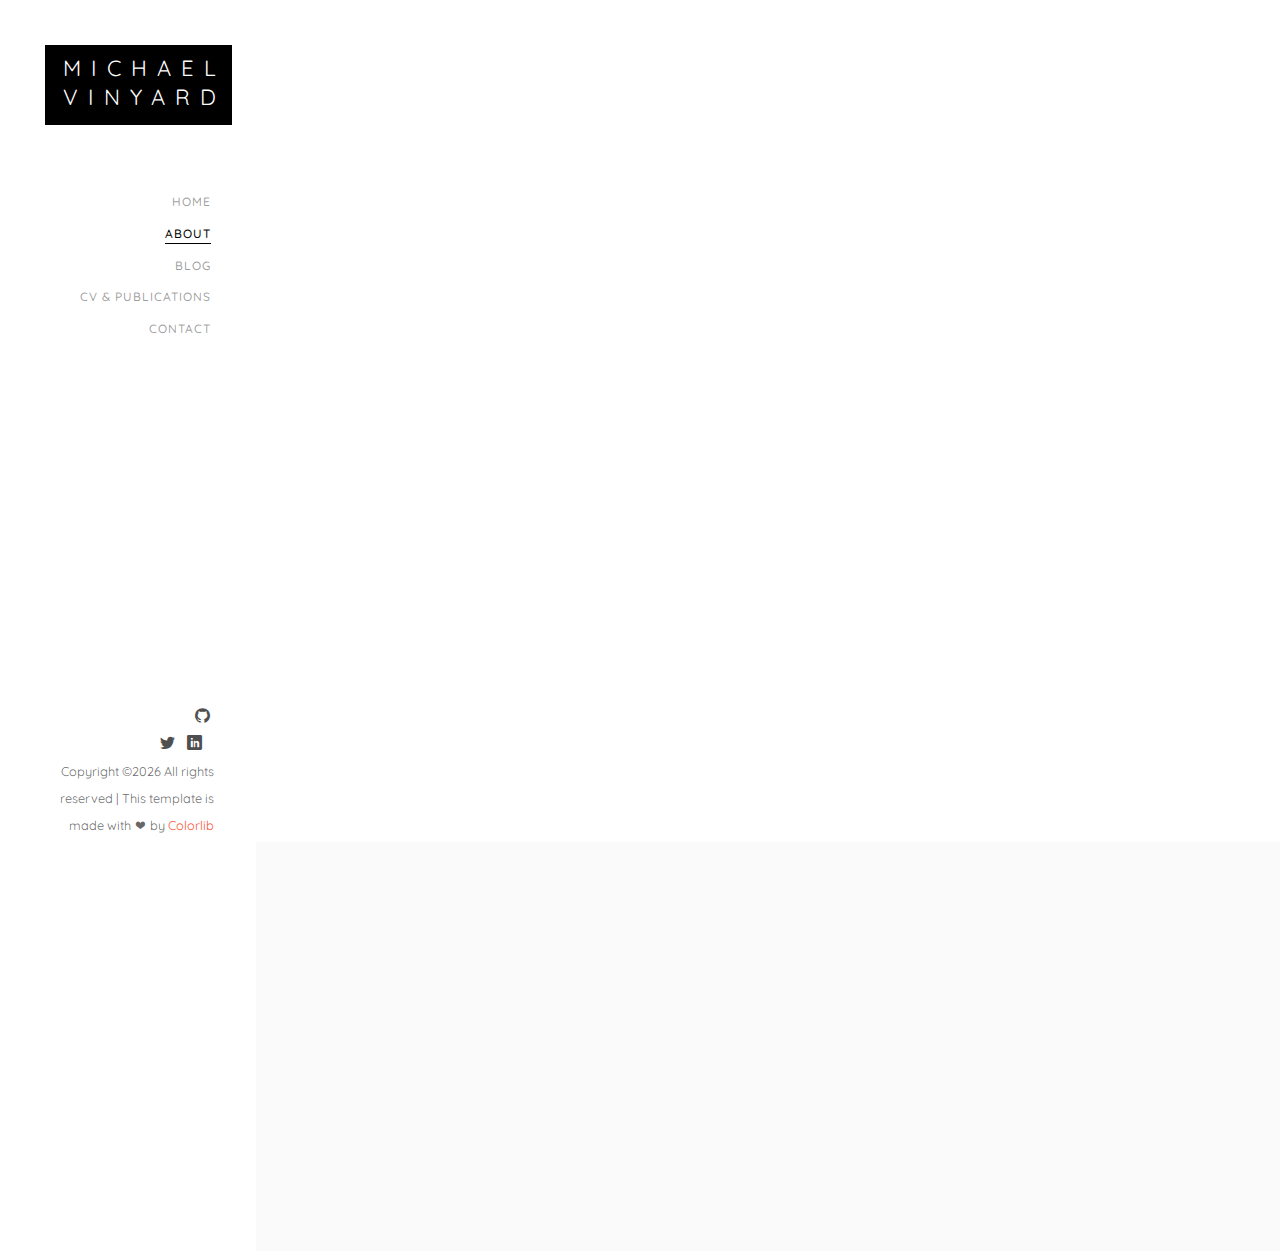
==== commit 73e307b6: "small changes" ====
--- a/about.html
+++ b/about.html
@@ -55,8 +55,8 @@
 			<h1 id="colorlib-logo"><a href="index.html"><span>Michael</span><span>Vinyard</span></a></h1>
 			<nav id="colorlib-main-menu" role="navigation">
 				<ul>
-					<li class="colorlib-active"><a href="index.html">Home</a></li>
-					<li><a href="about.html">About</a></li>
+					<li><a href="index.html">Home</a></li>
+					<li class="colorlib-active"><a href="about.html">About</a></li>
 					<li><a href="blog.html">Blog</a></li>
 					<li><a href="work.html">CV & Publications</a></li>
 					<li><a href="contact.html">Contact</a></li>
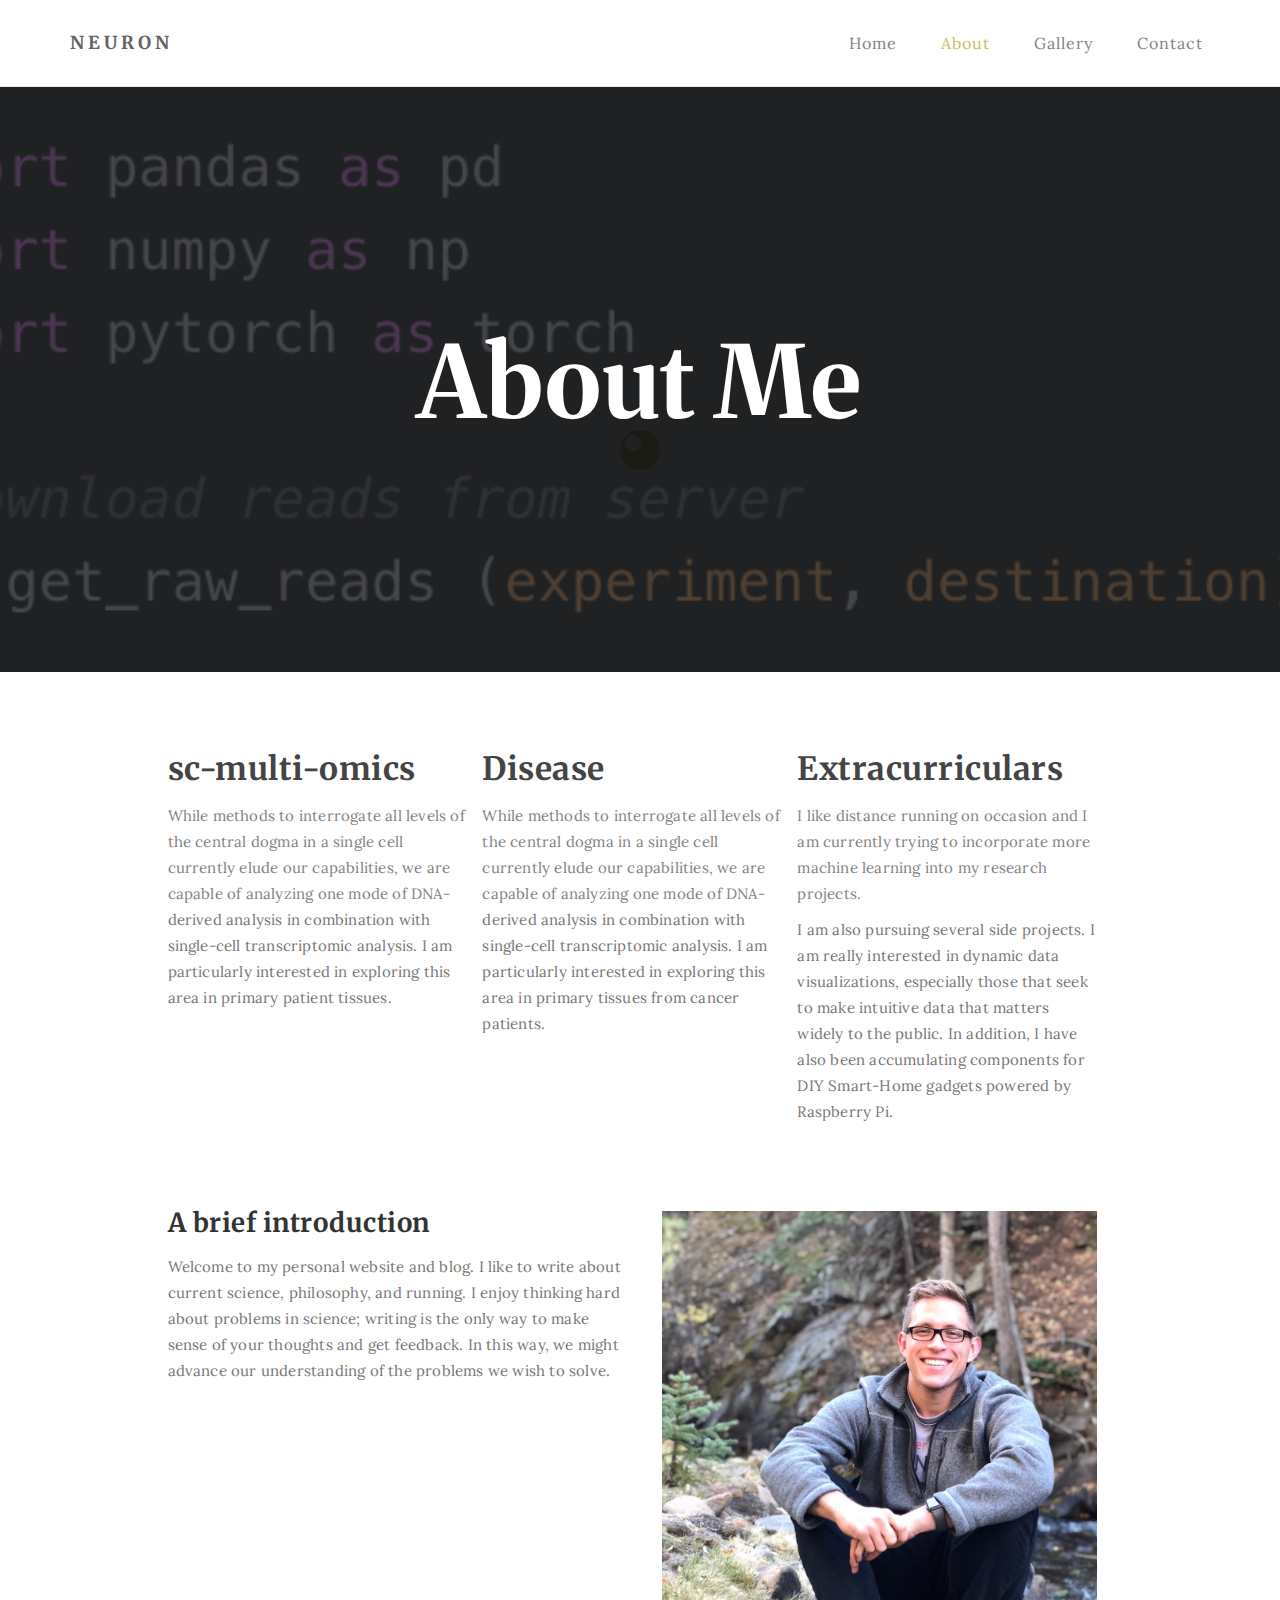
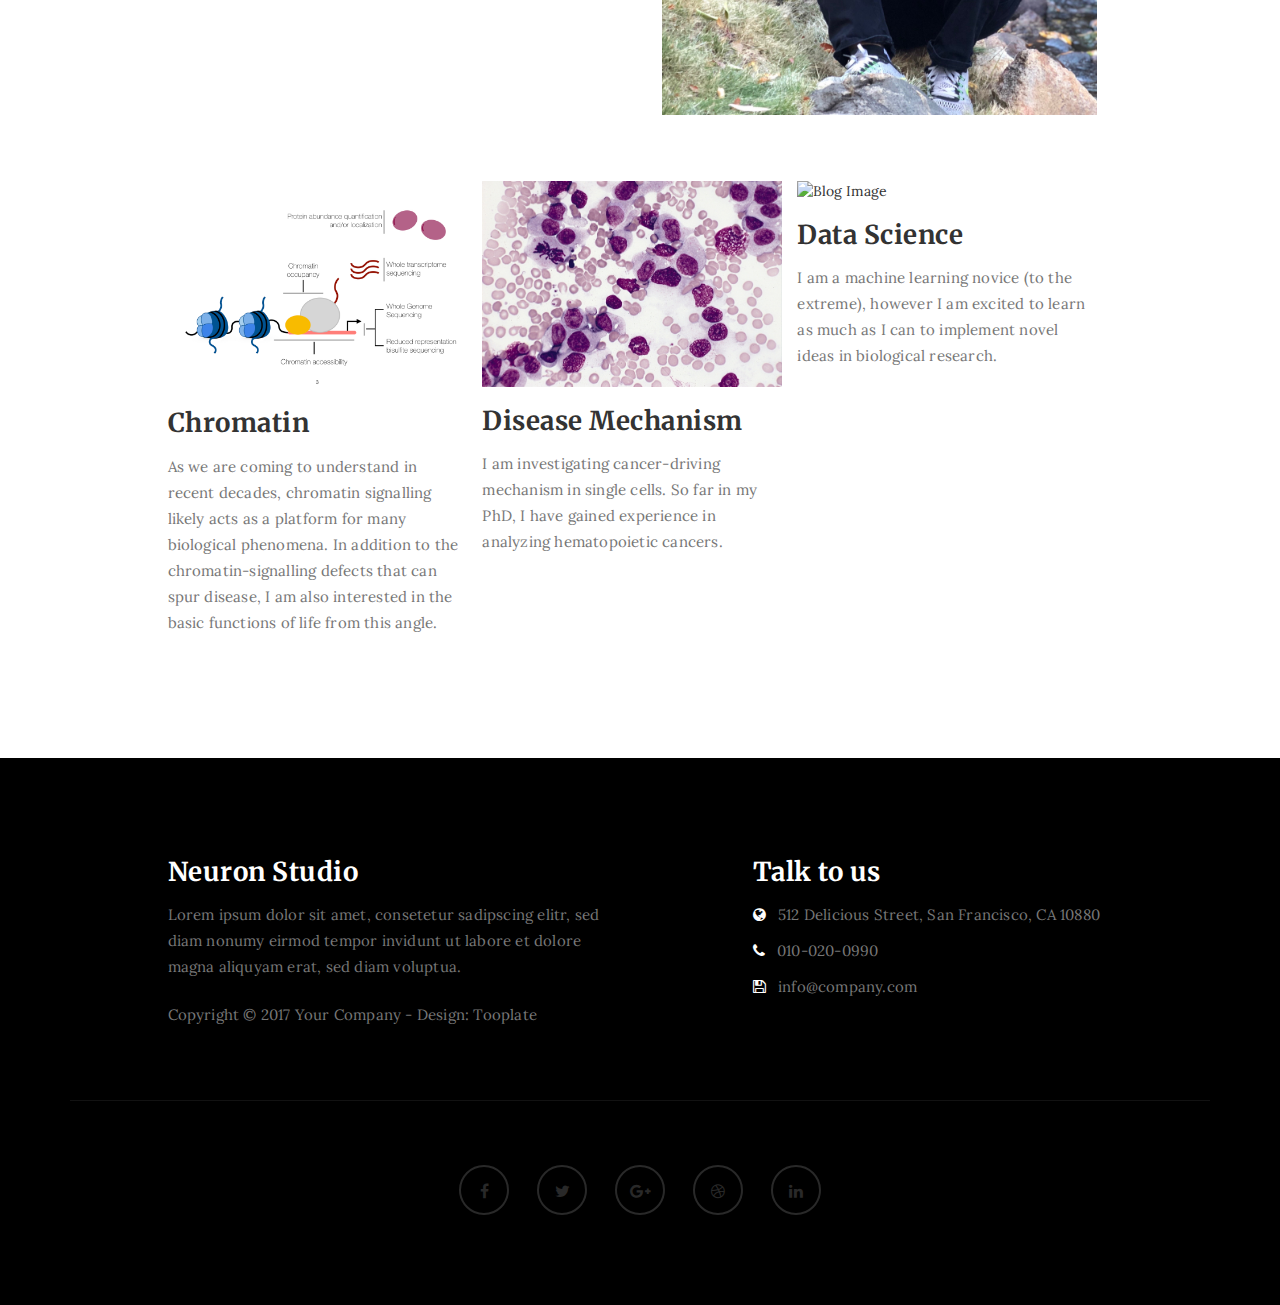
==== commit 8be0c965: "overhaul to single page format - still a few functionality features that need ironing out" ====
--- a/about.html
+++ b/about.html
@@ -1,203 +1,189 @@
-<!DOCTYPE HTML>
-<html>
-	<head>
-	<meta charset="utf-8">
-	<meta http-equiv="X-UA-Compatible" content="IE=edge">
-	<title>Work Template</title>
-	<meta name="viewport" content="width=device-width, initial-scale=1">
-	<meta name="description" content="" />
-	<meta name="keywords" content="" />
-	<meta name="author" content="" />
-
-  <!-- Facebook and Twitter integration -->
-	<meta property="og:title" content=""/>
-	<meta property="og:image" content=""/>
-	<meta property="og:url" content=""/>
-	<meta property="og:site_name" content=""/>
-	<meta property="og:description" content=""/>
-	<meta name="twitter:title" content="" />
-	<meta name="twitter:image" content="" />
-	<meta name="twitter:url" content="" />
-	<meta name="twitter:card" content="" />
-
-<link rel="stylesheet" href="https://use.fontawesome.com/releases/v5.8.1/css/all.css" integrity="sha384-50oBUHEmvpQ+1lW4y57PTFmhCaXp0ML5d60M1M7uH2+nqUivzIebhndOJK28anvf" crossorigin="anonymous">v
-
-	<!-- Place favicon.ico and apple-touch-icon.png in the root directory -->
-	<link rel="shortcut icon" href="favicon.ico">
-
-	<link href="https://fonts.googleapis.com/css?family=Quicksand:300,400,500,700" rel="stylesheet">
-
-	<!-- Animate.css -->
-	<link rel="stylesheet" href="css/animate.css">
-	<!-- Icomoon Icon Fonts-->
-	<link rel="stylesheet" href="css/icomoon.css">
-	<!-- Bootstrap  -->
-	<link rel="stylesheet" href="css/bootstrap.css">
-	<!-- Flexslider  -->
-	<link rel="stylesheet" href="css/flexslider.css">
-	<!-- Theme style  -->
-	<link rel="stylesheet" href="css/style.css">
-
-	<!-- Modernizr JS -->
-	<script src="js/modernizr-2.6.2.min.js"></script>
-	<!-- FOR IE9 below -->
-	<!--[if lt IE 9]>
-	<script src="js/respond.min.js"></script>
-	<![endif]-->
-
-	</head>
-	<body>
-
-
-	<div id="colorlib-page">
-		<a href="#" class="js-colorlib-nav-toggle colorlib-nav-toggle"><i></i></a>
-		<aside id="colorlib-aside" role="complementary" class="border js-fullheight">
-			<h1 id="colorlib-logo"><a href="index.html"><span>Michael</span><span>Vinyard</span></a></h1>
-			<nav id="colorlib-main-menu" role="navigation">
-				<ul>
-					<li><a href="index.html">Home</a></li>
-					<li class="colorlib-active"><a href="about.html">About</a></li>
-					<li><a href="blog.html">Blog</a></li>
-					<li><a href="work.html">CV & Publications</a></li>
-					<li><a href="contact.html">Contact</a></li>
-				</ul>
-			</nav>
-
-			<div class="colorlib-footer">
-
-				<ul>
-					<li><a href="http://pinellolab.org" class="fa fa-code"></a></li>
-					<li><a href="https://www.broadinstitute.org/labs/getz" class="fa fa-tv"></a></li>
-					<li><a href="http://www.liaulab.org" class="fa fa-flask"></a></li>
-					<li><a href="https://github.com/mvinyard?tab=repositories"><i class="icon-github"></i></a></li>
-					<br>
-					<li><a href="https://twitter.com/vinyard_m"><i class="icon-twitter2"></i></a></li>
-					<li><a href="https://www.linkedin.com/in/michaelvinyard/"><i class="icon-linkedin2"></i></a></li>
-					<li><a href="https://www.strava.com/athletes/30499516" class="fab fa-strava"></a></li>
-				</ul>
-
-
-
-
-				<p><small><!-- Link back to Colorlib can't be removed. Template is licensed under CC BY 3.0. -->
-Copyright &copy;<script>document.write(new Date().getFullYear());</script> All rights reserved | This template is made with <i class="icon-heart" aria-hidden="true"></i> by <a href="https://colorlib.com" target="_blank">Colorlib</a>
-<!-- Link back to Colorlib can't be removed. Template is licensed under CC BY 3.0. --> </span></small></p>
-			</div>
-
-		</aside>
-
-		<div id="colorlib-main">
-			<div class="colorlib-about">
-				<div class="container-fluid">
-					<div class="row">
-						<div class="col-md-6">
-							<div class="about-img animate-box" data-animate-effect="fadeInLeft" style="background-image: url(images/leaf.jpeg);">
-								<div class="about-img-2 animate-box" data-animate-effect="fadeInRight" style="background-image: url(images/pro.jpg);"></div>
-							</div>
-						</div>
-						<div class="col-md-6 animate-box" data-animate-effect="fadeInLeft">
-							<div class="about-desc">
-								<span class="heading-meta">The personal website of:</span>
-								<h3>Michael Vinyard</h3>
-								<p></p>
-								<p>Welcome to my personal website and blog. I like to write about current science, philosophy, and running. I enjoy thinking hard about problems in science; writing is the only way to make sense of your thoughts and get feedback. In this way, we might advance our understanding of the problems we wish to solve.</p>
-							</div>
-							<div class="fancy-collapse-panel">
-								<div class="panel-group" id="accordion" role="tablist" aria-multiselectable="true">
-									<div class="panel panel-default">
-									    <div class="panel-heading" role="tab" id="headingOne">
-									        <h4 class="panel-title">
-									            <a data-toggle="collapse" data-parent="#accordion" href="#collapseOne" aria-expanded="true" aria-controls="collapseOne">SINGLE-CELL MULTIMODAL DATA INTEGRATION
-									            </a>
-									        </h4>
-									    </div>
-									    <div id="collapseOne" class="panel-collapse collapse in" role="tabpanel" aria-labelledby="headingOne">
-									         <div class="panel-body">
-									            <p>While methods to interrogate all levels of the central dogma in a single cell currently elude our capabilities, we are capable of analyzing one mode of DNA-derived analysis in combination with single-cell transcriptomic analysis. I am particularly interested in exploring this area in primary patient tissues.</p>
-									         </div>
-									    </div>
-									</div>
-									<div class="panel panel-default">
-									    <div class="panel-heading" role="tab" id="headingTwo">
-									        <h4 class="panel-title">
-									            <a class="collapsed" data-toggle="collapse" data-parent="#accordion" href="#collapseTwo" aria-expanded="false" aria-controls="collapseTwo">CANCER
-									            </a>
-									        </h4>
-									    </div>
-									    <div id="collapseTwo" class="panel-collapse collapse" role="tabpanel" aria-labelledby="headingTwo">
-									        <div class="panel-body">
-									            <p>I am using data from single-cell interrogations to understand the biological mechanisms of <strong>cancer</strong>. I am particularly interested in multi-omics descriptions of cancer cell states. I also have a recently published manuscript in <i><a href = "https://www.nature.com/articles/s41589-019-0263-0">Nature Chemical Biology.</a></i></p>
-									        </div>
-									    </div>
-									</div>
-									<div class="panel panel-default">
-									    <div class="panel-heading" role="tab" id="headingThree">
-									        <h4 class="panel-title">
-									            <a class="collapsed" data-toggle="collapse" data-parent="#accordion" href="#collapseThree" aria-expanded="false" aria-controls="collapseThree">HOBBIES
-									            </a>
-									        </h4>
-									    </div>
-									    <div id="collapseThree" class="panel-collapse collapse" role="tabpanel" aria-labelledby="headingThree">
-									        <div class="panel-body">
-														<div class="row">
-													  <div class="col-md-6">
-													    <p>I am currently training for the 2019 BioFreeze San Francisco Marathon in July. I have uploaded my training schedule to my <a href = 'blog.html'>blog</a> and every now and then, I write updates on how I'm doing.</p>
-													  </div>
-													  <div class="col-md-6">
-													    <p>I am also pursuing several side projects. I am really interested in dynamic data visualizations, especially those that seek to make intuitive data that matters widely to the public. In addition, I have also been accumulating components for DIY Smart-Home gadgets powered by Raspberry Pi.</p>
-													  </div>
-													</div>
-
-									        </div>
-									    </div>
-									</div>
-								</div>
-							</div>
-						</div>
-					</div>
-				</div>
-			</div>
-
-
-
-			<div id="get-in-touch" class="colorlib-bg-color">
-				<div class="colorlib-narrow-content">
-					<div class="row">
-						<div class="col-md-6 animate-box" data-animate-effect="fadeInLeft">
-							<h2>Get in Touch!</h2>
-						</div>
-					</div>
-					<div class="row">
-						<div class="col-md-6 col-md-offset-3 col-md-pull-3 animate-box" data-animate-effect="fadeInLeft">
-							<p class="colorlib-lead">
-							<p>I hope you enjoy my website! Let me know if you have suggestions. You can find my various social medias and laboratory websites below.</p>
-
-							<strong>Important: </strong><i>All views expressed on this website are my own and not those of any labs or institutions I am affiliated with.</i></p>
-							<p><a href="contact.html" class="btn btn-primary btn-learn">Contact me!</a></p>
-						</div>
-
-					</div>
-				</div>
-			</div>
-		</div>
-	</div>
-
-	<!-- jQuery -->
-	<script src="js/jquery.min.js"></script>
-	<!-- jQuery Easing -->
-	<script src="js/jquery.easing.1.3.js"></script>
-	<!-- Bootstrap -->
-	<script src="js/bootstrap.min.js"></script>
-	<!-- Waypoints -->
-	<script src="js/jquery.waypoints.min.js"></script>
-	<!-- Flexslider -->
-	<script src="js/jquery.flexslider-min.js"></script>
-	<!-- Sticky Kit -->
-	<script src="js/sticky-kit.min.js"></script>
-
-
-	<!-- MAIN JS -->
-	<script src="js/main.js"></script>
-
-	</body>
-</html>
+<!DOCTYPE html>
+<html lang="en">
+<head>
+
+<meta charset="UTF-8">
+<meta http-equiv="X-UA-Compatible" content="IE=Edge">
+<meta name="description" content="">
+<meta name="keywords" content="">
+<meta name="author" content="">
+<meta name="viewport" content="width=device-width, initial-scale=1, maximum-scale=1">
+
+<title>Neuron Template - About</title>
+<!--
+
+Template 2085 Neuron
+
+http://www.tooplate.com/view/2085-neuron
+
+-->
+<link rel="stylesheet" href="css/bootstrap.min.css">
+<link rel="stylesheet" href="css/font-awesome.min.css">
+
+<!-- Main css -->
+<link rel="stylesheet" href="css/style.css">
+<link href="https://fonts.googleapis.com/css?family=Lora|Merriweather:300,400" rel="stylesheet">
+
+</head>
+<body>
+
+<!-- PRE LOADER -->
+
+<div class="preloader">
+     <div class="sk-spinner sk-spinner-wordpress">
+          <span class="sk-inner-circle"></span>
+     </div>
+</div>
+
+<!-- Navigation section  -->
+
+<div class="navbar navbar-default navbar-static-top" role="navigation">
+     <div class="container">
+
+          <div class="navbar-header">
+               <button class="navbar-toggle" data-toggle="collapse" data-target=".navbar-collapse">
+                    <span class="icon icon-bar"></span>
+                    <span class="icon icon-bar"></span>
+                    <span class="icon icon-bar"></span>
+               </button>
+               <a href="index.html" class="navbar-brand">Neuron</a>
+          </div>
+          <div class="collapse navbar-collapse">
+               <ul class="nav navbar-nav navbar-right">
+                    <li><a href="index.html">Home</a></li>
+                    <li class="active"><a href="about.html">About</a></li>
+                    <li><a href="gallery.html">Gallery</a></li>
+                    <li><a href="contact.html">Contact</a></li>
+               </ul>
+          </div>
+
+  </div>
+</div>
+
+<!-- About Home Section -->
+
+<section id="home" class="main-about parallax-section">
+     <div class="overlay"></div>
+     <div class="container">
+          <div class="row">
+
+               <div class="col-md-12 col-sm-12">
+                    <h1>About Me</h1>
+               </div>
+
+          </div>
+     </div>
+</section>
+
+<!-- About Section -->
+
+<section id="about">
+     <div class="container">
+          <div class="row">
+
+               <div class="col-md-offset-1 col-md-10 col-sm-12">
+
+
+
+                    <div class="col-md-4 col-sm-4">
+                         <h2>sc-multi-omics</h2>
+                         <p>While methods to interrogate all levels of the central dogma in a single cell currently elude our capabilities, we are capable of analyzing one mode of DNA-derived analysis in combination with single-cell transcriptomic analysis. I am particularly interested in exploring this area in primary patient tissues.</p>
+                    </div>
+
+                    <div class="col-md-4 col-sm-4">
+                         <h2>Disease</h2>
+                         <p>While methods to interrogate all levels of the central dogma in a single cell currently elude our capabilities, we are capable of analyzing one mode of DNA-derived analysis in combination with single-cell transcriptomic analysis. I am particularly interested in exploring this area in primary tissues from cancer patients.</p>
+                    </div>
+
+                    <div class="col-md-4 col-sm-4">
+                         <h2>Extracurriculars</h2>
+                         <p>I like distance running on occasion and I am currently trying to incorporate more machine learning into my research projects.</p>
+
+                        <p>I am also pursuing several side projects. I am really interested in dynamic data visualizations, especially those that seek to make intuitive data that matters widely to the public. In addition, I have also been accumulating components for DIY Smart-Home gadgets powered by Raspberry Pi.</p>
+                    </div>
+
+                    <div class="col-md-6 col-sm-6">
+                        <h3>A brief introduction</h3>
+                        <p>Welcome to my personal website and blog. I like to write about current science, philosophy, and running. I enjoy thinking hard about problems in science; writing is the only way to make sense of your thoughts and get feedback. In this way, we might advance our understanding of the problems we wish to solve.</p>
+                    </div>
+
+                    <div class="col-md-6 col-sm-6">
+                         <img src="images/mev_color.jpeg" class="img-responsive" alt="About Image">
+                    </div>
+
+                    <div class="clearfix"></div>
+
+                    <div class="col-md-4 col-sm-4">
+                         <img src="images/dogma.jpeg" class="img-responsive" alt="Blog Image">
+                         <h3>Chromatin</h3>
+                         <p>As we are coming to understand in recent decades, chromatin signalling likely acts as a platform for many biological phenomena. In addition to the chromatin-signalling defects that can spur disease, I am also interested in the basic functions of life from this angle. </p>
+                    </div>
+
+                    <div class="col-md-4 col-sm-4">
+                         <img src="images/AML.jpg" class="img-responsive" alt="Blog Image">
+                         <h3>Disease Mechanism</h3>
+                         <p>I am investigating cancer-driving mechanism in single cells. So far in my PhD, I have gained experience in analyzing hematopoietic cancers.</p>
+                    </div>
+
+                    <div class="col-md-4 col-sm-4">
+                         <img src="images/landscape_head.jpeg" class="img-responsive" alt="Blog Image">
+                         <h3>Data Science</h3>
+                         <p>I am a machine learning novice (to the extreme), however I am excited to learn as much as I can to implement novel ideas in biological research.</p>
+                    </div>
+               </div>
+
+          </div>
+     </div>
+</section>
+
+<!-- Footer Section -->
+
+<footer>
+     <div class="container">
+          <div class="row">
+
+               <div class="col-md-5 col-md-offset-1 col-sm-6">
+                    <h3>Neuron Studio</h3>
+                    <p>Lorem ipsum dolor sit amet, consetetur sadipscing elitr, sed diam nonumy eirmod tempor invidunt ut labore et dolore magna aliquyam erat, sed diam voluptua.</p>
+                    <div class="footer-copyright">
+                         <p>Copyright &copy; 2017 Your Company - Design: Tooplate</p>
+                    </div>
+               </div>
+
+               <div class="col-md-4 col-md-offset-1 col-sm-6">
+                    <h3>Talk to us</h3>
+                    <p><i class="fa fa-globe"></i> 512 Delicious Street, San Francisco, CA 10880</p>
+                    <p><i class="fa fa-phone"></i> 010-020-0990</p>
+                    <p><i class="fa fa-save"></i> info@company.com</p>
+               </div>
+
+               <div class="clearfix col-md-12 col-sm-12">
+                    <hr>
+               </div>
+
+               <div class="col-md-12 col-sm-12">
+                    <ul class="social-icon">
+                         <li><a href="#" class="fa fa-facebook"></a></li>
+                         <li><a href="#" class="fa fa-twitter"></a></li>
+                         <li><a href="#" class="fa fa-google-plus"></a></li>
+                         <li><a href="#" class="fa fa-dribbble"></a></li>
+                         <li><a href="#" class="fa fa-linkedin"></a></li>
+                    </ul>
+               </div>
+
+          </div>
+     </div>
+</footer>
+
+<!-- Back top -->
+<a href="#back-top" class="go-top"><i class="fa fa-angle-up"></i></a>
+
+<!-- SCRIPTS -->
+
+<script src="js/jquery.js"></script>
+<script src="js/bootstrap.min.js"></script>
+<script src="js/jquery.parallax.js"></script>
+<script src="js/custom.js"></script>
+
+</body>
+</html>
--- a/css/style.css
+++ b/css/style.css
@@ -1,1115 +1,1260 @@
-@font-face {
-  font-family: 'icomoon';
-  src: url("../fonts/icomoon/icomoon.eot?srf3rx");
-  src: url("../fonts/icomoon/icomoon.eot?srf3rx#iefix") format("embedded-opentype"), url("../fonts/icomoon/icomoon.ttf?srf3rx") format("truetype"), url("../fonts/icomoon/icomoon.woff?srf3rx") format("woff"), url("../fonts/icomoon/icomoon.svg?srf3rx#icomoon") format("svg");
-  font-weight: normal;
-  font-style: normal; }
-
-/* =======================================================
-*
-* 	Template Style
-*	Edit this section
-*
-* ======================================================= */
-body {
-  font-family: "Quicksand", Arial, sans-serif;
-  font-weight: 400;
-  font-size: 15px;
-  line-height: 1.8;
-  color: rgba(0, 0, 0, 0.7); }
-  @media screen and (max-width: 992px) {
-    body {
-      font-size: 16px; } }
-
-a {
-  color: #F75940;
-  -webkit-transition: 0.5s;
-  -o-transition: 0.5s;
-  transition: 0.5s; }
-  a:hover, a:active, a:focus {
-    color: #F75940;
-    outline: none;
-    text-decoration: none !important; }
-
-p {
-  margin-bottom: 1.5em; }
-
-h1, h2, h3, h4, h5, h6 {
-  color: #000;
-  font-family: "Quicksand", Arial, sans-serif;
-  font-weight: 400;
-  margin: 0 0 30px 0; }
-
-figure {
-  margin-bottom: 2.5em;
-  float: left;
-  width: 100%; }
-  figure figcaption {
-    font-size: 16px;
-    width: 80%;
-    margin: 20px auto 0px auto;
-    color: #b3b3b3;
-    font-style: italic;
-    font-family: "Quicksand", Arial, sans-serif; }
-    @media screen and (max-width: 480px) {
-      figure figcaption {
-        width: 100%; } }
-
-::-webkit-selection {
-  color: #fff;
-  background: #F75940; }
-
-::-moz-selection {
-  color: #fff;
-  background: #F75940; }
-
-::selection {
-  color: #fff;
-  background: #F75940; }
-
-#colorlib-page {
-  width: 100%;
-  overflow: hidden;
-  position: relative; }
-
-#colorlib-aside {
-  padding-top: 3em;
-  padding-bottom: 40px;
-  padding-left: 3em;
-  padding-right: 3em;
-  width: 20%;
-  position: fixed;
-  bottom: 0;
-  top: 0;
-  left: 0;
-  overflow-y: scroll;
-  z-index: 1001;
-  background: #fff;
-  -webkit-transition: 0.5s;
-  -o-transition: 0.5s;
-  transition: 0.5s; }
-  @media screen and (max-width: 1200px) {
-    #colorlib-aside {
-      width: 30%; } }
-  @media screen and (max-width: 768px) {
-    #colorlib-aside {
-      width: 270px;
-      -moz-transform: translateX(-270px);
-      -webkit-transform: translateX(-270px);
-      -ms-transform: translateX(-270px);
-      -o-transform: translateX(-270px);
-      transform: translateX(-270px);
-      padding-top: 4em; } }
-  #colorlib-aside #colorlib-logo {
-    text-align: right;
-    font-weight: 400;
-    font-size: 22px;
-    text-transform: uppercase;
-    margin-bottom: 3em;
-    display: block;
-    width: 100%; }
-    @media screen and (max-width: 768px) {
-      #colorlib-aside #colorlib-logo {
-        margin-bottom: 1em; } }
-    #colorlib-aside #colorlib-logo a {
-      display: inline-block;
-      text-align: center;
-      background: #000;
-      padding: .5em .8em;
-      color: #fff;
-      letter-spacing: 10px;
-      padding-right: .3em; }
-      #colorlib-aside #colorlib-logo a span {
-        display: block;
-        margin-bottom: 5px;
-        text-align: center; }
-  #colorlib-aside #colorlib-main-menu ul {
-    text-align: right;
-    margin: 0;
-    padding: 0; }
-    @media screen and (max-width: 768px) {
-      #colorlib-aside #colorlib-main-menu ul {
-        margin: 0 0 2em 0; } }
-    #colorlib-aside #colorlib-main-menu ul li {
-      margin: 0 0 10px 0;
-      padding: 0;
-      list-style: none;
-      font-size: 12px;
-      font-weight: 500;
-      text-transform: uppercase;
-      letter-spacing: 1px; }
-      #colorlib-aside #colorlib-main-menu ul li a {
-        color: rgba(0, 0, 0, 0.4);
-        text-decoration: none;
-        position: relative;
-        padding: 10px 0;
-        font-family: "Quicksand", Arial, sans-serif;
-        -webkit-transition: 0.3s;
-        -o-transition: 0.3s;
-        transition: 0.3s; }
-        #colorlib-aside #colorlib-main-menu ul li a:after {
-          content: "";
-          position: absolute;
-          height: 1px;
-          bottom: 7px;
-          left: 0;
-          right: 0;
-          background-color: #000;
-          visibility: hidden;
-          -webkit-transform: scaleX(0);
-          -moz-transform: scaleX(0);
-          -ms-transform: scaleX(0);
-          -o-transform: scaleX(0);
-          transform: scaleX(0);
-          -webkit-transition: all 0.3s cubic-bezier(0.175, 0.885, 0.32, 1.275);
-          -moz-transition: all 0.3s cubic-bezier(0.175, 0.885, 0.32, 1.275);
-          -ms-transition: all 0.3s cubic-bezier(0.175, 0.885, 0.32, 1.275);
-          -o-transition: all 0.3s cubic-bezier(0.175, 0.885, 0.32, 1.275);
-          transition: all 0.3s cubic-bezier(0.175, 0.885, 0.32, 1.275); }
-        #colorlib-aside #colorlib-main-menu ul li a:hover {
-          text-decoration: none;
-          color: black; }
-          #colorlib-aside #colorlib-main-menu ul li a:hover:after {
-            visibility: visible;
-            -webkit-transform: scaleX(1);
-            -moz-transform: scaleX(1);
-            -ms-transform: scaleX(1);
-            -o-transform: scaleX(1);
-            transform: scaleX(1); }
-      #colorlib-aside #colorlib-main-menu ul li.colorlib-active a {
-        color: #000; }
-        #colorlib-aside #colorlib-main-menu ul li.colorlib-active a:after {
-          visibility: visible;
-          -webkit-transform: scaleX(1);
-          -moz-transform: scaleX(1);
-          -ms-transform: scaleX(1);
-          -o-transform: scaleX(1);
-          transform: scaleX(1); }
-  #colorlib-aside .colorlib-footer {
-    position: absolute;
-    bottom: 40px;
-    right: 1.5em;
-    left: 1.5em;
-    font-size: 15px;
-    text-align: right;
-    font-weight: 400;
-    color: rgba(0, 0, 0, 0.6);
-    padding: 0 20px; }
-    @media screen and (max-width: 768px) {
-      #colorlib-aside .colorlib-footer {
-        position: relative;
-        bottom: 0; } }
-    #colorlib-aside .colorlib-footer span {
-      display: block; }
-    #colorlib-aside .colorlib-footer ul {
-      padding: 0;
-      margin: 0; }
-      #colorlib-aside .colorlib-footer ul li {
-        padding: 0;
-        margin: 0;
-        display: inline;
-        list-style: none; }
-        #colorlib-aside .colorlib-footer ul li a {
-          color: rgba(0, 0, 0, 0.7);
-          padding: 4px; }
-          #colorlib-aside .colorlib-footer ul li a:hover, #colorlib-aside .colorlib-footer ul li a:active, #colorlib-aside .colorlib-footer ul li a:focus {
-            text-decoration: none;
-            outline: none;
-            color: #F75940; }
-
-#colorlib-main {
-  width: 80%;
-  float: right;
-  -webkit-transition: 0.5s;
-  -o-transition: 0.5s;
-  transition: 0.5s; }
-  @media screen and (max-width: 1200px) {
-    #colorlib-main {
-      width: 70%; } }
-  @media screen and (max-width: 768px) {
-    #colorlib-main {
-      width: 100%; } }
-
-#colorlib-hero {
-  min-height: 500px;
-  background: #fff url(../images/loader.gif) no-repeat center center;
-  width: 100%;
-  float: left;
-  margin-bottom: 10em;
-  clear: both; }
-  #colorlib-hero .btn {
-    font-size: 24px; }
-    #colorlib-hero .btn.btn-primary {
-      padding: 14px 30px !important; }
-  #colorlib-hero .flexslider {
-    border: none;
-    z-index: 1;
-    margin-bottom: 0; }
-    #colorlib-hero .flexslider .slides {
-      position: relative;
-      overflow: hidden; }
-      #colorlib-hero .flexslider .slides li {
-        background-repeat: no-repeat;
-        background-size: cover;
-        background-position: bottom center;
-        min-height: 400px;
-        position: relative; }
-    #colorlib-hero .flexslider .flex-control-nav {
-      bottom: 20px;
-      z-index: 1000;
-      right: 20px;
-      float: right;
-      width: auto; }
-      #colorlib-hero .flexslider .flex-control-nav li {
-        display: block;
-        margin-bottom: 10px; }
-        #colorlib-hero .flexslider .flex-control-nav li a {
-          background: rgba(255, 255, 255, 0.2);
-          -webkit-box-shadow: none;
-          box-shadow: none;
-          width: 12px;
-          height: 12px;
-          cursor: pointer; }
-          #colorlib-hero .flexslider .flex-control-nav li a.flex-active {
-            cursor: pointer;
-            background: transparent;
-            border: 2px solid #F75940; }
-    #colorlib-hero .flexslider .flex-direction-nav {
-      display: none; }
-    #colorlib-hero .flexslider .slider-text {
-      display: table;
-      opacity: 0;
-      min-height: 500px;
-      z-index: 9; }
-      #colorlib-hero .flexslider .slider-text > .slider-text-inner {
-        display: table-cell;
-        vertical-align: middle;
-        min-height: 700px;
-        padding: 2em;
-        position: relative;
-        opacity: 50;}
-        #colorlib-hero .flexslider .slider-text > .slider-text-inner .desc {
-          position: absolute;
-          bottom: 15px;
-          left: 0;
-          padding: 30px;
-          opacity: 50;
-          background: #fff; }
-        @media screen and (max-width: 768px) {
-          #colorlib-hero .flexslider .slider-text > .slider-text-inner {
-            text-align: center; } }
-        #colorlib-hero .flexslider .slider-text > .slider-text-inner h1, #colorlib-hero .flexslider .slider-text > .slider-text-inner h2 {
-          margin: 0;
-          padding: 0;
-          color: black;
-          font-family: "Quicksand", Arial, sans-serif; }
-        #colorlib-hero .flexslider .slider-text > .slider-text-inner h1 {
-          margin-bottom: 20px;
-          font-size: 44px;
-          line-height: 1.3;
-          font-weight: 300; }
-          @media screen and (max-width: 768px) {
-            #colorlib-hero .flexslider .slider-text > .slider-text-inner h1 {
-              font-size: 28px; } }
-        #colorlib-hero .flexslider .slider-text > .slider-text-inner h2 {
-          font-size: 18px;
-          line-height: 1.5;
-          margin-bottom: 30px;
-          font-weight: 300;
-          font-family: "Quicksand", Arial, sans-serif; }
-          #colorlib-hero .flexslider .slider-text > .slider-text-inner h2 a {
-            color: rgba(247, 89, 64, 0.8);
-            border-bottom: 1px solid rgba(247, 89, 64, 0.7); }
-        #colorlib-hero .flexslider .slider-text > .slider-text-inner .heading-section {
-          font-size: 50px; }
-          @media screen and (max-width: 768px) {
-            #colorlib-hero .flexslider .slider-text > .slider-text-inner .heading-section {
-              font-size: 30px; } }
-        #colorlib-hero .flexslider .slider-text > .slider-text-inner s
-.colorlib-lead {
-          font-size: 20px;
-          color: #fff; }
-        #colorlib-hero .flexslider .slider-text > .slider-text-inner p {
-          margin-bottom: 0; }
-        #colorlib-hero .flexslider .slider-text > .slider-text-inner .btn {
-          font-size: 12px;
-          text-transform: uppercase;
-          letter-spacing: 2px;
-          color: #000;
-          padding: 10px 15px !important;
-          border: none;
-          font-weight: 400; }
-          #colorlib-hero .flexslider .slider-text > .slider-text-inner .btn.btn-learn {
-            background: transparent;
-            color: #000;
-            border: 1px solid #000; }
-            #colorlib-hero .flexslider .slider-text > .slider-text-inner .btn.btn-learn:hover {
-              background: transparent !important;
-              border: 1px solid #000 !important; }
-          @media screen and (max-width: 768px) {
-            #colorlib-hero .flexslider .slider-text > .slider-text-inner .btn {
-              width: 100%; } }
-
-body.offcanvas {
-  overflow-x: hidden; }
-  body.offcanvas #colorlib-aside {
-    -moz-transform: translateX(0);
-    -webkit-transform: translateX(0);
-    -ms-transform: translateX(0);
-    -o-transform: translateX(0);
-    transform: translateX(0);
-    width: 270px;
-    background: #fff;
-    z-index: 999;
-    position: fixed; }
-  body.offcanvas #colorlib-main, body.offcanvas .colorlib-nav-toggle {
-    top: 0;
-    -moz-transform: translateX(270px);
-    -webkit-transform: translateX(270px);
-    -ms-transform: translateX(270px);
-    -o-transform: translateX(270px);
-    transform: translateX(270px); }
-
-.colorlib-blog,
-.colorlib-work,
-.colorlib-about,
-.colorlib-services,
-.colorlib-contact {
-  padding-top: 4em;
-  padding-bottom: 9em;
-  clear: both;
-  width: 100%;
-  display: block; }
-  @media screen and (max-width: 768px) {
-    .colorlib-blog,
-    .colorlib-work,
-    .colorlib-about,
-    .colorlib-services,
-    .colorlib-contact {
-      padding-top: 5em;
-      padding-bottom: 8em; } }
-
-.about-img,
-.about-img-2 {
-  background-size: cover;
-  background-position: center center;
-  background-repeat: no-repeat;
-  position: relative; }
-
-.colorlib-heading {
-  font-size: 18px;
-  margin-bottom: 4em;
-  font-weight: 500;
-  text-transform: uppercase;
-  letter-spacing: 5px;
-  line-height: 1.8; }
-  .colorlib-heading span {
-    display: block; }
-  @media screen and (max-width: 768px) {
-    .colorlib-heading {
-      margin-bottom: 1em; } }
-
-.heading-meta {
-  margin-bottom: 15px;
-  display: block;
-  font-size: 10px;
-  text-transform: uppercase;
-  color: #999999;
-  font-weight: 500;
-  letter-spacing: 5px; }
-
-.about-img {
-  width: 75%;
-  height: 550px; }
-  .about-img .about-img-2 {
-    width: 100% !important;
-    height: 390px;
-    position: absolute;
-    top: 80px;
-    right: -100px;
-    width: 80%;
-    -webkit-box-shadow: 0px 35px 78px -23px rgba(0, 0, 0, 0.33);
-    -moz-box-shadow: 0px 35px 78px -23px rgba(0, 0, 0, 0.33);
-    box-shadow: 0px 35px 78px -23px rgba(0, 0, 0, 0.33); }
-
-.about-desc h3 {
-  font-size: 18px;
-  text-transform: uppercase;
-  letter-spacing: 5px;
-  font-weight: 500; }
-
-.fancy-collapse-panel .panel-default > .panel-heading {
-  padding: 0; }
-
-.panel-heading a {
-  padding: 15px 25px;
-  display: block;
-  width: 100%;
-  font-weight: 400;
-  font-size: 14px;
-  letter-spacing: 1px;
-  text-transform: uppercase;
-  background-color: #000;
-  color: #fff;
-  position: relative;
-  -webkit-box-shadow: none !important;
-  -moz-box-shadow: none !important;
-  -ms-box-shadow: none !important;
-  -o-box-shadow: none !important;
-  box-shadow: none !important; }
-
-.panel {
-  -webkit-box-shadow: none !important;
-  -moz-box-shadow: none !important;
-  -ms-box-shadow: none !important;
-  -o-box-shadow: none !important;
-  box-shadow: none !important;
-  border: none; }
-
-.panel-heading a:after {
-  font-family: "icomoon";
-  content: "\ea0e";
-  position: absolute;
-  right: 20px;
-  font-size: 20px;
-  font-weight: 400;
-  top: 50%;
-  line-height: 1;
-  margin-top: -10px; }
-
-.panel-heading a.collapsed:after {
-  content: "\ea1c"; }
-
-.panel-heading a.collapsed {
-  background: #fafafa;
-  border: 1px solid #e6e6e6 !important;
-  color: #333333; }
-
-.panel-body {
-  padding: 1.5em;
-  margin-top: 5px;
-  border: 1px solid #e6e6e6 !important; }
-
-.blog-entry {
-  width: 100%;
-  float: left;
-  background: #fff;
-  margin-bottom: 3em; }
-  @media screen and (max-width: 768px) {
-    .blog-entry {
-      margin-bottom: 3em; } }
-  .blog-entry .blog-img {
-    width: 100%;
-    float: left;
-    overflow: hidden;
-    position: relative;
-    z-index: 1;
-    margin-bottom: 25px; }
-    .blog-entry .blog-img img {
-      position: relative;
-      max-width: 100%;
-      -webkit-transform: scale(1);
-      -moz-transform: scale(1);
-      -ms-transform: scale(1);
-      -o-transform: scale(1);
-      transform: scale(1);
-      -webkit-transition: 0.3s;
-      -o-transition: 0.3s;
-      transition: 0.3s; }
-  .blog-entry .desc h3 {
-    font-size: 16px;
-    margin-bottom: 25px;
-    line-height: auto;
-    font-weight: 500;
-    text-transform: uppercase;
-    letter-spacing: 1px; }
-    .blog-entry .desc h3 a {
-      color: #000;
-      text-decoration: none; }
-  .blog-entry .desc span {
-    display: block;
-    margin-bottom: 20px;
-    font-size: 14px;
-    color: rgba(0, 0, 0, 0.5) !important; }
-    .blog-entry .desc span small i {
-      color: #999999; }
-  .blog-entry .desc .lead {
-    font-size: 12px;
-    text-transform: uppercase;
-    letter-spacing: 2px;
-    color: #000; }
-  .blog-entry:hover .blog-img img {
-    -webkit-transform: scale(1.1);
-    -moz-transform: scale(1.1);
-    -ms-transform: scale(1.1);
-    -o-transform: scale(1.1);
-    transform: scale(1.1); }
-
-.overlap {
-  margin-top: 5em;
-  background: #fff;
-  padding: 30px; }
-  @media screen and (max-width: 768px) {
-    .overlap {
-      margin-top: 2em; } }
-
-.project {
-  background-size: cover;
-  background-position: center center;
-  background-repeat: no-repeat;
-  position: relative;
-  height: 450px;
-  width: 100%;
-  display: block;
-  margin-bottom: 30px; }
-  .project .desc {
-    position: absolute;
-    top: 0;
-    bottom: 0;
-    left: 0;
-    width: 100%;
-    right: 0;
-    background: rgba(0, 0, 0, 0.9);
-    opacity: 0;
-    -webkit-transition: 0.3s;
-    -o-transition: 0.3s;
-    transition: 0.3s; }
-    .project .desc .con {
-      padding: 20px;
-      display: block;
-      position: relative;
-      height: 450px; }
-      .project .desc .con .icon {
-        position: absolute;
-        bottom: 20px;
-        left: 20px;
-        right: 20px; }
-        .project .desc .con .icon span {
-          display: inline;
-          padding-right: 5px; }
-          .project .desc .con .icon span a {
-            color: #cccccc;
-            padding: 5px;
-            background: #333333;
-            -webkit-border-radius: 4px;
-            -moz-border-radius: 4px;
-            -ms-border-radius: 4px;
-            border-radius: 4px; }
-        .project .desc .con .icon i {
-          font-size: 16px;
-          color: #cccccc; }
-    .project .desc h3 {
-      font-size: 16px;
-      font-weight: 500;
-      text-transform: uppercase;
-      letter-spacing: 1px;
-      -webkit-transition: -webkit-transform 0.3s, opacity 0.3s;
-      -webkit-transition: opacity 0.3s, -webkit-transform 0.3s;
-      transition: opacity 0.3s, -webkit-transform 0.3s;
-      -o-transition: transform 0.3s, opacity 0.3s;
-      transition: transform 0.3s, opacity 0.3s;
-      transition: transform 0.3s, opacity 0.3s, -webkit-transform 0.3s;
-      -webkit-transform: translate3d(0, -15px, 0);
-      transform: translate3d(0, -15px, 0);
-      margin-bottom: 15px; }
-      .project .desc h3 a {
-        color: #fff; }
-    .project .desc span {
-      display: block;
-      color: #999999;
-      font-size: 13px;
-      -webkit-transition: -webkit-transform 0.3s, opacity 0.3s;
-      -webkit-transition: opacity 0.3s, -webkit-transform 0.3s;
-      transition: opacity 0.3s, -webkit-transform 0.3s;
-      -o-transition: transform 0.3s, opacity 0.3s;
-      transition: transform 0.3s, opacity 0.3s;
-      transition: transform 0.3s, opacity 0.3s, -webkit-transform 0.3s;
-      -webkit-transform: translate3d(0, 15px, 0);
-      transform: translate3d(0, 15px, 0); }
-      .project .desc span a {
-        color: #000; }
-    @media screen and (max-width: 768px) {
-      .project .desc {
-        opacity: 1;
-        background: rgba(255, 255, 255, 0.5); }
-        .project .desc h3 {
-          font-style: 28px;
-          -webkit-transform: translate3d(0, 0, 0);
-          transform: translate3d(0, 0, 0);
-          color: #000; }
-        .project .desc span {
-          -webkit-transform: translate3d(0, 0, 0);
-          transform: translate3d(0, 0, 0); } }
-  .project:hover .desc {
-    opacity: 1; }
-    .project:hover .desc h3 {
-      -webkit-transform: translate3d(0, 0, 0);
-      transform: translate3d(0, 0, 0); }
-    .project:hover .desc span {
-      -webkit-transform: translate3d(0, 0, 0);
-      transform: translate3d(0, 0, 0); }
-
-.project-desc h2 {
-  font-size: 16px;
-  font-weight: 500;
-  text-transform: uppercase;
-  letter-spacing: 1px;
-  margin-bottom: 15px; }
-
-.project-desc span {
-  display: block;
-  color: #666666;
-  font-size: 13px;
-  margin-bottom: 15px; }
-  .project-desc span a {
-    color: #666666; }
-
-.project-desc .icon span {
-  display: inline;
-  padding-right: 5px; }
-
-.project-desc .btn-download {
-  font-size: 13px;
-  text-transform: uppercase;
-  font-weight: 400;
-  text-decoration: underline; }
-
-.pubcov-img {
-    width: 200px;
-    height: 266px; }
-
-.colorlib-lead {
-  font-size: 18px;
-  line-height: 1.5; }
-
-#get-in-touch {
-  padding: 2em; }
-  #get-in-touch .btn-learn {
-    padding: 15px 30px !important;
-    font-size: 13px;
-    -webkit-border-radius: 30px;
-    -moz-border-radius: 30px;
-    -ms-border-radius: 30px;
-    border-radius: 30px; }
-
-.colorlib-social {
-  padding: 0;
-  margin: 0;
-  text-align: center; }
-  .colorlib-social li {
-    padding: 0;
-    margin: 0;
-    list-style: none;
-    display: -moz-inline-stack;
-    display: inline-block;
-    zoom: 1;
-    *display: inline; }
-    .colorlib-social li a {
-      font-size: 22px;
-      color: #000;
-      padding: 10px;
-      display: -moz-inline-stack;
-      display: inline-block;
-      zoom: 1;
-      *display: inline;
-      -webkit-border-radius: 7px;
-      -moz-border-radius: 7px;
-      -ms-border-radius: 7px;
-      border-radius: 7px; }
-      @media screen and (max-width: 768px) {
-        .colorlib-social li a {
-          padding: 10px 8px; } }
-      .colorlib-social li a:hover {
-        color: #F75940; }
-      .colorlib-social li a:hover, .colorlib-social li a:active, .colorlib-social li a:focus {
-        outline: none;
-        text-decoration: none;
-        color: #F75940; }
-
-#map {
-  width: 100%;
-  height: 700px; }
-  @media screen and (max-width: 768px) {
-    #map {
-      height: 200px; } }
-
-.colorlib-more-contact {
-  background: #fafafa;
-  border: 1px solid red; }
-
-.colorlib-feature {
-  text-align: left;
-  width: 100%;
-  float: left;
-  margin-bottom: 40px;
-  position: relative; }
-  .colorlib-feature .colorlib-icon {
-    position: absolute;
-    top: 0;
-    left: 0;
-    width: 200px;
-    height: 266px;
-    display: table;
-    text-align: center;
-    background: rgba(0, 0, 0, 0.03);
-    -webkit-border-radius: 2px;
-    -moz-border-radius: 2px;
-    -ms-border-radius: 2px;
-    border-radius: 2px; }
-    .colorlib-feature .colorlib-icon i {
-      display: table-cell;
-      vertical-align: middle;
-      color: #F75940;
-      font-size: 40px;
-      height: 100px; }
-      @media screen and (max-width: 1200px) {
-        .colorlib-feature .colorlib-icon i {
-          font-size: 40px; } }
-  .colorlib-feature .colorlib-text {
-    padding-left: 220px;
-    width: 100%; }
-    .colorlib-feature .colorlib-text h2, .colorlib-feature .colorlib-text h3 {
-      margin: 0;
-      padding: 0; }
-    .colorlib-feature .colorlib-text h3 {
-      font-weight: 500;
-      margin-bottom: 20px;
-      color: rgba(0, 0, 0, 0.7);
-      font-size: 14px;
-      letter-spacing: 3px;
-      text-transform: uppercase; }
-  .colorlib-feature.colorlib-feature-sm .colorlib-text {
-    margin-top: 30px; }
-  .colorlib-feature.colorlib-feature-sm .colorlib-icon i {
-    color: #F75940;
-    font-size: 40px; }
-    @media screen and (max-width: 1200px) {
-      .colorlib-feature.colorlib-feature-sm .colorlib-icon i {
-        font-size: 28px; } }
-
-.colorlib-feature-lg .colorlib-text h2, .colorlib-feature-lg .colorlib-text h3 {
-  margin: 0;
-  padding: 0; }
-
-.colorlib-feature-lg .colorlib-text h3 {
-  font-weight: 500;
-  margin-bottom: 20px;
-  color: rgba(0, 0, 0, 0.8);
-  font-size: 14px;
-  letter-spacing: .2em;
-  text-transform: uppercase; }
-
-.colorlib-bg-color {
-  background: #fafafa;
-  position: relative; }
-
-.pagination {
-  padding: 0; }
-  .pagination li {
-    margin: 2px; }
-    .pagination li a {
-      color: #000;
-      background: transparent;
-      color: #000;
-      margin: 2px;
-      -webkit-border-radius: 0;
-      -moz-border-radius: 0;
-      -ms-border-radius: 0;
-      border-radius: 0; }
-      .pagination li a:first-child {
-        -webkit-border-radius: 2px;
-        -moz-border-radius: 2px;
-        -ms-border-radius: 2px;
-        border-radius: 2px; }
-      .pagination li a:hover, .pagination li a:focus {
-        background: #F75940;
-        color: #fff;
-        border: 1px solid #F75940; }
-      @media screen and (max-width: 768px) {
-        .pagination li a {
-          padding: 7px 15px; } }
-    .pagination li.active a {
-      background: #F75940;
-      border: 1px solid #F75940 !important; }
-      .pagination li.active a:hover, .pagination li.active a:focus {
-        background: #F75940;
-        color: #fff;
-        border: 1px solid #F75940 !important; }
-
-.btn {
-  margin-right: 4px;
-  margin-bottom: 4px;
-  font-family: "Quicksand", Arial, sans-serif;
-  font-size: 12px;
-  font-weight: 400;
-  text-transform: uppercase;
-  letter-spacing: 1px;
-  -webkit-border-radius: 2px;
-  -moz-border-radius: 2px;
-  -ms-border-radius: 2px;
-  border-radius: 2px;
-  -webkit-transition: 0.5s;
-  -o-transition: 0.5s;
-  transition: 0.5s;
-  padding: 8px 15px !important; }
-  .btn.btn-sm {
-    padding: 4px 15px !important; }
-  .btn.btn-md {
-    padding: 8px 20px !important; }
-  .btn.btn-lg {
-    padding: 18px 36px !important; }
-  .btn:hover, .btn:active, .btn:focus {
-    -webkit-box-shadow: none !important;
-    box-shadow: none !important;
-    outline: none !important; }
-
-.btn-primary {
-  background: #F75940;
-  color: #fff;
-  border: 2px solid #F75940; }
-  .btn-primary:hover, .btn-primary:focus, .btn-primary:active {
-    background: #f86e58 !important;
-    border-color: #f86e58 !important; }
-  .btn-primary.btn-outline {
-    background: transparent;
-    color: #F75940;
-    border: 2px solid #F75940; }
-    .btn-primary.btn-outline:hover, .btn-primary.btn-outline:focus, .btn-primary.btn-outline:active {
-      background: #F75940;
-      color: #fff; }
-
-.btn-success {
-  background: #5cb85c;
-  color: #fff;
-  border: 2px solid #5cb85c; }
-  .btn-success:hover, .btn-success:focus, .btn-success:active {
-    background: #4cae4c !important;
-    border-color: #4cae4c !important; }
-  .btn-success.btn-outline {
-    background: transparent;
-    color: #5cb85c;
-    border: 2px solid #5cb85c; }
-    .btn-success.btn-outline:hover, .btn-success.btn-outline:focus, .btn-success.btn-outline:active {
-      background: #5cb85c;
-      color: #fff; }
-
-.btn-info {
-  background: #5bc0de;
-  color: #fff;
-  border: 2px solid #5bc0de; }
-  .btn-info:hover, .btn-info:focus, .btn-info:active {
-    background: #46b8da !important;
-    border-color: #46b8da !important; }
-  .btn-info.btn-outline {
-    background: transparent;
-    color: #5bc0de;
-    border: 2px solid #5bc0de; }
-    .btn-info.btn-outline:hover, .btn-info.btn-outline:focus, .btn-info.btn-outline:active {
-      background: #5bc0de;
-      color: #fff; }
-
-.btn-warning {
-  background: #f0ad4e;
-  color: #fff;
-  border: 2px solid #f0ad4e; }
-  .btn-warning:hover, .btn-warning:focus, .btn-warning:active {
-    background: #eea236 !important;
-    border-color: #eea236 !important; }
-  .btn-warning.btn-outline {
-    background: transparent;
-    color: #f0ad4e;
-    border: 2px solid #f0ad4e; }
-    .btn-warning.btn-outline:hover, .btn-warning.btn-outline:focus, .btn-warning.btn-outline:active {
-      background: #f0ad4e;
-      color: #fff; }
-
-.btn-danger {
-  background: #d9534f;
-  color: #fff;
-  border: 2px solid #d9534f; }
-  .btn-danger:hover, .btn-danger:focus, .btn-danger:active {
-    background: #d43f3a !important;
-    border-color: #d43f3a !important; }
-  .btn-danger.btn-outline {
-    background: transparent;
-    color: #d9534f;
-    border: 2px solid #d9534f; }
-    .btn-danger.btn-outline:hover, .btn-danger.btn-outline:focus, .btn-danger.btn-outline:active {
-      background: #d9534f;
-      color: #fff; }
-
-.btn-outline {
-  background: none;
-  border: 2px solid gray;
-  font-size: 16px;
-  -webkit-transition: 0.3s;
-  -o-transition: 0.3s;
-  transition: 0.3s; }
-  .btn-outline:hover, .btn-outline:focus, .btn-outline:active {
-    -webkit-box-shadow: none;
-    box-shadow: none; }
-
-.form-control {
-  -webkit-appearance: none;
-  -moz-appearance: none;
-  appearance: none;
-  -webkit-box-shadow: none;
-  box-shadow: none;
-  background: transparent;
-  border: 1px solid rgba(0, 0, 0, 0.1);
-  height: 54px;
-  font-size: 16px;
-  font-weight: 400;
-  -webkit-border-radius: 0;
-  -moz-border-radius: 0;
-  -ms-border-radius: 0;
-  border-radius: 0; }
-  .form-control:active, .form-control:focus {
-    outline: none;
-    -webkit-box-shadow: none;
-    box-shadow: none;
-    border-color: #F75940; }
-
-#message {
-  height: 130px; }
-
-.colorlib-nav-toggle {
-  cursor: pointer;
-  text-decoration: none; }
-  .colorlib-nav-toggle.active i::before, .colorlib-nav-toggle.active i::after {
-    background: #000; }
-  .colorlib-nav-toggle.dark.active i::before, .colorlib-nav-toggle.dark.active i::after {
-    background: #000; }
-  .colorlib-nav-toggle:hover, .colorlib-nav-toggle:focus, .colorlib-nav-toggle:active {
-    outline: none;
-    border-bottom: none !important; }
-  .colorlib-nav-toggle i {
-    position: relative;
-    display: -moz-inline-stack;
-    display: inline-block;
-    zoom: 1;
-    *display: inline;
-    width: 30px;
-    height: 2px;
-    color: #000;
-    font: bold 14px/.4 Helvetica;
-    text-transform: uppercase;
-    text-indent: -55px;
-    background: #000;
-    -webkit-transition: all .2s ease-out;
-    -o-transition: all .2s ease-out;
-    transition: all .2s ease-out; }
-    .colorlib-nav-toggle i::before, .colorlib-nav-toggle i::after {
-      content: '';
-      width: 30px;
-      height: 2px;
-      background: #000;
-      position: absolute;
-      left: 0;
-      -webkit-transition: 0.2s;
-      -o-transition: 0.2s;
-      transition: 0.2s; }
-  .colorlib-nav-toggle.dark i {
-    position: relative;
-    color: #000;
-    background: #000;
-    -webkit-transition: all .2s ease-out;
-    -o-transition: all .2s ease-out;
-    transition: all .2s ease-out; }
-    .colorlib-nav-toggle.dark i::before, .colorlib-nav-toggle.dark i::after {
-      background: #000;
-      -webkit-transition: 0.2s;
-      -o-transition: 0.2s;
-      transition: 0.2s; }
-
-.colorlib-nav-toggle i::before {
-  top: -7px; }
-
-.colorlib-nav-toggle i::after {
-  bottom: -7px; }
-
-.colorlib-nav-toggle:hover i::before {
-  top: -10px; }
-
-.colorlib-nav-toggle:hover i::after {
-  bottom: -10px; }
-
-.colorlib-nav-toggle.active i {
-  background: transparent; }
-
-.colorlib-nav-toggle.active i::before {
-  top: 0;
-  -webkit-transform: rotateZ(45deg);
-  -moz-transform: rotateZ(45deg);
-  -ms-transform: rotateZ(45deg);
-  -o-transform: rotateZ(45deg);
-  transform: rotateZ(45deg); }
-
-.colorlib-nav-toggle.active i::after {
-  bottom: 0;
-  -webkit-transform: rotateZ(-45deg);
-  -moz-transform: rotateZ(-45deg);
-  -ms-transform: rotateZ(-45deg);
-  -o-transform: rotateZ(-45deg);
-  transform: rotateZ(-45deg); }
-
-.colorlib-nav-toggle {
-  position: fixed;
-  left: -4px;
-  top: 0px;
-  z-index: 9999;
-  cursor: pointer;
-  opacity: 1;
-  visibility: hidden;
-  padding: 20px;
-  -webkit-transition: 0.5s;
-  -o-transition: 0.5s;
-  transition: 0.5s; }
-  @media screen and (max-width: 768px) {
-    .colorlib-nav-toggle {
-      opacity: 1;
-      visibility: visible; } }
-
-@media screen and (max-width: 480px) {
-  .col-xxs-12 {
-    float: none;
-    width: 100%; } }
-
-.row-bottom-padded-lg {
-  padding-bottom: 7em; }
-  @media screen and (max-width: 768px) {
-    .row-bottom-padded-lg {
-      padding-bottom: 1em; } }
-
-.row-bottom-padded-md {
-  padding-bottom: 4em; }
-  @media screen and (max-width: 768px) {
-    .row-bottom-padded-md {
-      padding-bottom: 1em; } }
-
-.row-bottom-padded-sm {
-  padding-bottom: 1em; }
-  @media screen and (max-width: 768px) {
-    .row-bottom-padded-sm {
-      padding-bottom: 1em; } }
-
-.col-padding {
-  padding: 10px !important; }
-
-.js .animate-box {
-  opacity: 0; }
-
-#sticky_item {
-  overflow: hidden;
-  -webkit-transition: 0.3s;
-  -o-transition: 0.3s;
-  transition: 0.3s; }
-  #sticky_item.is_stuck {
-    margin-top: 10px; }
-
-@media screen and (max-width: 992px) {
-  .sticky-parent {
-    clear: both;
-    height: inherit !important;
-    float: left;
-    padding-top: 30px; } }
+/*
+
+Template 2085 Neuron
+
+http://www.tooplate.com/view/2085-neuron
+
+*/
+
+body {
+		background: #ffffff;
+    font-family: 'Lora', serif;
+    font-style: normal;
+		font-weight: 300;
+    overflow-x: hidden;
+}
+
+
+/*---------------------------------------
+    Typorgraphy
+-----------------------------------------*/
+
+h1,h2,h3,h4,h5,h6 {
+  font-family: 'Merriweather', serif;
+  font-style: normal;
+  font-weight: bold;
+  letter-spacing: 0.5px;
+}
+
+/* title {
+    font-family: 'Merriweather', serif;
+    font-style: normal;
+		font-weight: bold;
+	  letter-spacing: 0.5px;
+} */
+
+h1 {
+	  font-family: 'Merriweather', serif;
+    font-size: 100px;
+    padding-bottom: 14px;
+    margin-bottom: 0px;
+}
+
+h2 {
+  font-size: 32px;
+}
+
+h2,h3 {
+  padding-bottom: 6px;
+}
+
+h3 {
+  font-size: 26px;
+}
+
+h4 {
+  color: #666;
+  font-size: 40px;
+  font-weight: normal;
+  letter-spacing: 2px;
+}
+
+p {
+    color: #777;
+    font-size: 15px;
+    font-weight: 300;
+    line-height: 26px;
+    letter-spacing: 0.2px;
+}
+
+.btn-success:focus {
+  background-color: #000;
+  border-color: transparent;
+}
+
+
+/*---------------------------------------
+    General
+-----------------------------------------*/
+
+html{
+  -webkit-font-smoothing: antialiased;
+}
+
+a {
+  color: #4d638c;
+  -webkit-transition: 0.5s;
+  -o-transition: 0.5s;
+  transition: 0.5s;
+  text-decoration: none !important;
+}
+a:hover, a:active, a:focus {
+  color: #4d638c;
+  outline: none;
+}
+
+* {
+  -webkit-box-sizing: border-box;
+  -moz-box-sizing: border-box;
+  box-sizing: border-box;
+}
+
+*:before,
+*:after {
+  -webkit-box-sizing: border-box;
+  -moz-box-sizing: border-box;
+  box-sizing: border-box;
+}
+
+#uniqueblog,
+#uniquecontact,
+#about,
+#gallery,
+#contact,
+#blog,
+#blog-single-post {
+  padding-top: 60px;
+  padding-bottom: 80px;
+}
+
+.main-about,
+.main-single-post,
+.main-gallery,
+.main-contact {
+  height: 65vh;
+}
+
+.overlay_home {
+  background: rgba(0,0,0,0.5 );
+  width: 100%;
+  height: 100vh;
+  position: absolute;
+  top: 0;
+  left: 0;
+  right: 0;
+  bottom: 0;
+}
+
+.overlay {
+  background: rgba(0,0,0,0.7 );
+  width: 100%;
+  height: 100vh;
+  position: absolute;
+  top: 0;
+  left: 0;
+  right: 0;
+  bottom: 0;
+}
+
+.parallax-section {
+  background-attachment: fixed !important;
+  background-size: cover !important;
+  overflow: hidden;
+}
+
+
+/*---------------------------------------
+    Preloader section
+-----------------------------------------*/
+
+.preloader {
+  position: fixed;
+  top: 0;
+  left: 0;
+  width: 100%;
+  height: 100%;
+  z-index: 99999;
+  display: flex;
+  flex-flow: row nowrap;
+  justify-content: center;
+  align-items: center;
+  background: none repeat scroll 0 0 #ffffff;
+}
+
+.sk-spinner-wordpress.sk-spinner {
+  background-color: #bfba55;
+  width: 40px;
+  height: 40px;
+  border-radius: 40px;
+  position: relative;
+  -webkit-animation: sk-innerCircle 1s linear infinite;
+  animation: sk-innerCircle 1s linear infinite;
+}
+
+.sk-spinner-wordpress .sk-inner-circle {
+  display: block;
+  background-color: #ffffff;
+  width: 16px;
+  height: 16px;
+  position: absolute;
+  border-radius: 8px;
+  top: 5px;
+  left: 5px;
+}
+
+@-webkit-keyframes sk-innerCircle {
+  0% {
+    -webkit-transform: rotate(0);
+            transform: rotate(0); }
+
+  100% {
+    -webkit-transform: rotate(360deg);
+            transform: rotate(360deg); } }
+
+@keyframes sk-innerCircle {
+  0% {
+    -webkit-transform: rotate(0);
+            transform: rotate(0); }
+
+  100% {
+    -webkit-transform: rotate(360deg);
+            transform: rotate(360deg); } }
+
+
+
+/*---------------------------------------
+    Main Navigation
+-----------------------------------------*/
+
+.navbar-default {
+    background: #ffffff;
+    margin: 0 !important;
+    padding: 18px 0;
+}
+
+.navbar-default .navbar-brand {
+  color: #555;
+  font-family: 'Merriweather', serif;
+  font-weight: bold;
+  text-transform: uppercase;
+  letter-spacing: 4px;
+  margin: 0;
+}
+
+.navbar-default .navbar-nav li a {
+    color: #777;
+    font-size: 16px;
+    letter-spacing: 1px;
+    -webkit-transition: all 0.4s ease-in-out;
+    transition: all 0.4s ease-in-out;
+    padding-right: 22px;
+    padding-left: 22px;
+}
+
+.navbar-default .navbar-nav > li a:hover {
+    color: #bfba55 !important;
+}
+
+.navbar-default .navbar-nav > li > a:hover,
+.navbar-default .navbar-nav > li > a:focus {
+    color: #606066;
+    background-color: transparent;
+}
+
+.navbar-default .navbar-nav li a:hover,
+ .navbar-default .navbar-nav .active > a {
+    color: #bfba55;
+  }
+
+.navbar-default .navbar-nav > .active > a,
+.navbar-default .navbar-nav > .active > a:hover,
+.navbar-default .navbar-nav > .active > a:focus {
+    color: #bfba55;
+    background-color: transparent;
+}
+
+.navbar-default .navbar-toggle {
+     border: none;
+     padding-top: 10px;
+  }
+
+.navbar-default .navbar-toggle .icon-bar {
+    background: #bfba55;
+    border-color: transparent;
+  }
+
+.navbar-default .navbar-toggle:hover,
+.navbar-default .navbar-toggle:focus {
+  background-color: transparent;
+}
+
+/* Page content */
+.content {
+  padding: 16px;
+}
+
+/* The sticky class is added to the navbar with JS when it reaches its scroll position */
+.sticky {
+  position: fixed;
+  top: 0;
+  width: 100%;
+}
+
+/* Add some top padding to the page content to prevent sudden quick movement (as the navigation bar gets a new position at the top of the page (position:fixed and top:0) */
+.sticky + .content {
+  padding-top: 60px;
+}
+
+
+/*---------------------------------------
+    Home section
+-----------------------------------------*/
+
+#home {
+    background-size: cover;
+    background-position: center center;
+    color: #ffffff;
+    display: -webkit-box;
+    display: -webkit-flex;
+     display: -ms-flexbox;
+    display: flex;
+    -webkit-box-align: center;
+    -webkit-align-items: center;
+    -ms-flex-align: center;
+     align-items: center;
+    position: relative;
+    text-align: center;
+}
+
+.main-home {
+  background: url('../images/amlCells.png') no-repeat;
+  height: 100vh;
+}
+
+.main-about {
+  background: url('../images/test.png') no-repeat;
+}
+
+.main-single-post {
+  background: url('../images/single-post-bg.jpg') no-repeat;
+}
+
+.main-gallery {
+  background: url('../images/leaf.jpeg') no-repeat;
+}
+
+.main-contact {
+  background: url('../images/contact-bg.jpg') no-repeat;
+}
+
+#particles-js {
+  position: absolute;
+  width: 100%;
+  height: 100vh;
+  top: 0;
+  left: 0;
+}
+
+#home h4 {
+  color: #bfba55;
+}
+
+#home .btn {
+  background: #ffffff;
+  border: 2px solid #ffffff;
+  border-radius: 100px;
+  color: #444;
+  font-family: 'Merriweather', serif;
+  font-size: 10px;
+  font-weight: bold;
+  letter-spacing: 2px;
+  text-transform: uppercase;
+  padding: 13px 22px;
+  margin-top: 42px;
+  transition: all 0.4s ease-in-out;
+}
+
+#home .btn:hover {
+  background: transparent;
+  border-color: #ffffff;
+  color: #ffffff;
+}
+
+
+
+/*---------------------------------------
+   About section
+-----------------------------------------*/
+
+#about .col-md-6 {
+  padding-top: 22px;
+  padding-bottom: 32px;
+}
+
+#about .col-md-6 img {
+  padding: 22px 0px 22px 22px;
+}
+
+#about .col-md-4 {
+  padding-bottom: 32px;
+}
+
+#about .col-md-4 img {
+  padding-top: 12px;
+}
+
+
+
+/*---------------------------------------
+   Gallery section
+-----------------------------------------*/
+
+#gallery span {
+  display: block;
+  padding-bottom: 32px;
+}
+
+#gallery .col-md-6 {
+  padding-left: 0px;
+  padding-right: 0px;
+}
+
+#gallery .gallery-thumb {
+  background-color: #ffffff;
+  box-shadow: 0px 1px 2px 0px rgba(90, 91, 95, 0.15);
+  cursor: pointer;
+  display: block;
+  position: relative;
+  top: 0px;
+  transition: all 0.4s ease-in-out;
+}
+
+#gallery .gallery-thumb:hover {
+  box-shadow: 0px 16px 22px 0px rgba(90, 91, 95, 0.3);
+  top: -5px;
+}
+
+#gallery .gallery-thumb img {
+  width: 100%;
+}
+
+#gallery .col-md-12 p {
+  padding-top: 22px;
+  text-align: center;
+}
+
+
+
+/*---------------------------------------
+   Contact section
+-----------------------------------------*/
+
+#contact .col-md-4 {
+  padding-left: 0px;
+}
+
+#contact .col-md-12 {
+  padding-left: 0;
+}
+
+#contact form {
+  padding-top: 32px;
+}
+
+#contact .form-control {
+  border: 2px solid #f0f0f0;
+  box-shadow: none;
+  margin-top: 10px;
+  margin-bottom: 10px;
+  transition: all 0.4s ease-in-out;
+}
+
+#contact .form-control:hover {
+  border-color: #555;
+}
+
+#contact input {
+  height: 50px;
+}
+
+#contact input[type="submit"] {
+  background: #bfba55;
+  border-radius: 100px;
+  border: none;
+  color: #ffffff;
+  font-weight: bold;
+  transition: all 0.4s ease-in-out;
+}
+
+#contact input[type="submit"]:hover {
+  background: #333;
+}
+
+
+
+/*---------------------------------------
+   Blog section
+-----------------------------------------*/
+
+.blog-post-thumb {
+  border-bottom: 1px solid #f0f0f0;
+  padding-top: 32px;
+  padding-bottom: 62px;
+  margin-bottom: 32px;
+}
+
+.blog-post-thumb:last-child {
+  border-bottom: 0px;
+  padding-bottom: 32px;
+  margin-bottom: 0px;
+}
+
+.blog-post-image,
+.blog-post-video {
+  padding-top: 22px;
+  padding-bottom: 22px;
+  width: 100%;
+}
+
+#about img,
+.blog-post-image img {
+  border-radius: 1px;
+}
+
+.blog-post-title a {
+  color: #222;
+}
+
+.blog-post-title a:hover {
+  color: #bfba55;
+}
+
+.blog-post-format {
+  padding-bottom: 22px;
+}
+
+.blog-post-format span {
+  letter-spacing: 0.5px;
+  padding-right: 12px;
+}
+
+.blog-post-format span a {
+  color: #333;
+}
+
+.blog-post-format span img {
+  display: inline-block;
+  width: 42px;
+  margin-right: 4px;
+}
+
+.blog-post-des blockquote {
+  margin: 22px;
+}
+
+.blog-post-des .btn {
+  border-radius: 100px;
+  color: #777;
+  font-weight: bold;
+  letter-spacing: 1px;
+  padding: 14px 28px;
+  margin-top: 26px;
+  transition: all 0.4s ease-in-out;
+}
+
+.blog-post-des .btn:hover {
+  background: #bfba55;
+  border-color: transparent;
+  color: #ffffff;
+}
+
+.blog-author {
+  border-top: 1px solid #f0f0f0;
+  border-bottom: 1px solid #f0f0f0;
+  padding-top: 32px;
+  padding-bottom: 32px;
+  margin-top: 42px;
+  margin-bottom: 42px;
+}
+
+.blog-author .media img {
+  display: inline-block;
+  width: 90px;
+  margin-right: 12px;
+}
+
+.blog-author .media a,
+.blog-comment .media h3 {
+  color: #444;
+  font-size: 18px;
+  letter-spacing: 1px;
+}
+
+.blog-comment {
+  border-bottom: 1px solid #f0f0f0;
+  padding-bottom: 32px;
+  margin-bottom: 42px;
+}
+
+.blog-comment .media:nth-child(2) {
+  padding-top: 22px;
+}
+
+.blog-comment .media img {
+  width: 82px;
+  margin-right: 12px;
+}
+
+.blog-comment .media h3 {
+  display: inline-block;
+  padding-right: 14px;
+}
+
+
+.blog-comment-form h3 {
+  padding-bottom: 18px;
+}
+
+#about .col-md-6, #about .col-md-4,
+.blog-comment-form .col-md-4 {
+  padding-left: 0px;
+}
+
+.blog-comment-form .form-control {
+  box-shadow: none;
+  border: 2px solid #f0f0f0;
+  margin-top: 10px;
+  margin-bottom: 10px;
+  transition: all 0.4s ease-in-out;
+}
+
+.blog-comment-form .form-control:hover {
+  border-color: #555;
+}
+
+.blog-comment-form input {
+  height: 45px;
+}
+
+.blog-comment-form input[type="submit"] {
+  background: #bfba55;
+  border-radius: 100px;
+  border: none;
+  color: #ffffff;
+  font-weight: bold;
+  transition: all 0.4s ease-in-out;
+}
+
+.blog-comment-form input[type="submit"]:hover {
+  background: #333;
+  border-color: transparent;
+  color: #ffffff;
+}
+
+
+
+/*---------------------------------------
+   Blog Single Post section
+-----------------------------------------*/
+
+#blog-single-post .blog-single-post-image {
+  padding-top: 22px;
+}
+
+#blog-single-post .blog-single-post-image .col-md-4 {
+  padding-left: 0px;
+  padding-right: 0px;
+  padding-bottom: 22px;
+}
+
+#blog-single-post .blog-single-post-image img {
+  border-radius: 1px;
+  padding-right: 12px;
+}
+
+#blog-single-post .blog-post-des h3 {
+  padding-top: 16px;
+}
+
+
+
+/*---------------------------------------
+   Footer section
+-----------------------------------------*/
+
+footer {
+    background: #000;
+    color: #ffffff;
+    padding: 80px 0px;
+    position: relative;
+}
+
+footer .col-md-4 .fa {
+  color: #ffffff;
+  padding-right: 8px;
+}
+
+footer hr {
+  border-color: #121212;
+  margin-top: 62px;
+  margin-bottom: 42px;
+}
+
+footer .footer-copyright {
+  padding-top: 12px;
+}
+
+
+
+/* Back top */
+.go-top {
+  background-color: #ffffff;
+  box-shadow: 1px 1.732px 12px 0px rgba( 0, 0, 0, .14 ), 1px 1.732px 3px 0px rgba( 0, 0, 0, .12 );
+  transition : all 1s ease;
+  bottom: 2em;
+  right: 2em;
+  color: #333;
+  font-size: 24px;
+  display: none;
+  position: fixed;
+  text-decoration: none;
+  width: 40px;
+  height: 40px;
+  line-height: 38px;
+  text-align: center;
+  border-radius: 100%;
+}
+
+.go-top:hover {
+    background: #bfba55;
+    color: #ffffff;
+}
+
+
+
+/*---------------------------------------
+   Social icon
+-----------------------------------------*/
+
+.social-icon {
+    position: relative;
+    padding: 0;
+    margin: 0;
+    text-align: center;
+}
+
+.social-icon li {
+    display: inline-block;
+    list-style: none;
+}
+
+.social-icon li a {
+    border: 2px solid #292929;
+    color: #292929;
+    border-radius: 100px;
+    cursor: pointer;
+    font-size: 16px;
+    text-decoration: none;
+    transition: all 0.4s ease-in-out;
+    width: 50px;
+    height: 50px;
+    line-height: 50px;
+    text-align: center;
+    vertical-align: middle;
+    position: relative;
+    margin: 22px 12px 10px 12px;
+}
+
+.social-icon li a:hover {
+    border-color: #bfba55;
+    color: #bfba55;
+    transform: scale(1.1);
+}
+
+
+
+/*---------------------------------------
+   Mobile Responsive
+-----------------------------------------*/
+
+@media (max-width: 980px) {
+
+  .main-about,
+  .main-single-post,
+  .main-gallery,
+  .main-contact {
+    height: 35vh;
+  }
+
+}
+
+
+@media (max-width: 768px) {
+
+  h1 {
+    font-size: 52px;
+  }
+
+  h2 {
+    font-size: 26px;
+  }
+
+  #about .col-md-6 img {
+    padding-left: 0px;
+  }
+
+  #blog-single-post .blog-single-post-image img {
+    padding-bottom: 22px;
+  }
+
+  footer .col-md-4 {
+    padding-top: 22px;
+  }
+
+}
+
+
+@media (max-width: 650px) {
+
+  h1 {
+    font-size: 42px;
+  }
+
+  #about, #gallery,
+  #contact,
+  #blog, #blog-single-post {
+    padding-top: 60px;
+    padding-bottom: 60px;
+  }
+
+}
+
+	@import url('https://fonts.googleapis.com/css?family=Slabo+27px');
+
+	@import url('https://fonts.googleapis.com/css?family=Slabo+27px');
+
+.subtitle {
+	  color: #ffffff;
+	  font-family: 'Courier New', serif;
+	  font-weight: bold;
+		padding-bottom: 14px;
+		margin-bottom: 0px;
+	  text-transform: uppercase;
+	  letter-spacing: 8px;
+	  margin: 0;
+	}
+
+.subtitle	body{
+	  background: linear-gradient(to left, #ffff00, #fe53cc)
+	  margin: 0;
+	  padding: 0;
+	  color: #a9a9a9;
+	  outline: hidden;
+	  box-sizing: border-box;
+	}
+
+.subtitle	div {
+	  position: relative;
+	  width: 83%;
+	  height: 175px;
+	  margin: 7% auto;
+	}
+
+.subtitle	h1 {
+	  position: absolute;
+	  width: 100%;
+	  height: 50%;
+	  font-size: 90px;
+	}
+
+.subtitle	h1:after {
+	  position: absolute;
+	  content: "";
+	  width: 100%;
+	  height: 100%;
+	  line-height: 48px;
+	  right: 23%;
+	  top: 0%;
+		bottom: 50%;
+	  animation: abomination1 5.5s linear 1;
+	  animation-fill-mode: forwards;
+	}
+
+	  @keyframes abomination1 {
+	  0% {
+	    content: "#";
+	  }
+	  5% {
+	    content: "# ";
+	  }
+	  10% {
+	    content: "# M";
+	  }
+		15% {
+	    content: "# My";
+	  }
+		20% {
+	    content: "# M";
+	  }
+		25% {
+	    content: "# ";
+	  }
+	  30% {
+	    content: "# ";
+	  }
+	  35% {
+	    content: "# A";
+	  }
+	  40% {
+	    content: "# Ab";
+	  }
+	  45% {
+	    content: "# Abo";
+	  }
+	  50% {
+	    content: "# Abou";
+	  }
+	  55% {
+	    content: "# About";
+	  }
+	  60% {
+	    content: "# About M";
+	  }
+	  65% {
+	    content: "# About Mi";
+	  }
+	  70% {
+	    content: "# About Mik";
+	  }
+	  75% {
+	    content: "# About Mike";
+	  }
+	  80% {
+	    content: "# About Mi";
+	  }
+	  85% {
+	    content: "# About M";
+	  }
+	  90% {
+	    content: "# About Me";
+	  }
+	  100% {
+	    content: "# About Me.";
+	  }
+
+}
+
+
+	@import url('https://fonts.googleapis.com/css?family=Slabo+27px');
+
+	@import url('https://fonts.googleapis.com/css?family=Slabo+27px');
+
+.subtitle2 {
+	  color: #ffffff;
+	  font-family: 'Courier New', serif;
+	  font-weight: bold;
+		padding-bottom: 14px;
+		margin-bottom: 0px;
+	  text-transform: uppercase;
+	  letter-spacing: 8px;
+	  margin: 0;
+	}
+
+.subtitle2	body{
+	  background: linear-gradient(to left, #ffff00, #fe53cc)
+	  margin: 0;
+	  padding: 0;
+	  color: #a9a9a9;
+	  outline: hidden;
+	  box-sizing: border-box;
+	}
+
+.subtitle2	div {
+	  position: relative;
+	  width: 83%;
+	  height: 175px;
+	  margin: 7% auto;
+	}
+
+.subtitle2	h1 {
+	  position: absolute;
+	  width: 100%;
+	  height: 50%;
+	  font-size: 90px;
+	}
+
+.subtitle2	h1:after {
+	  position: absolute;
+	  content: "";
+	  width: 100%;
+	  height: 100%;
+	  line-height: 48px;
+	  right: 23%;
+	  top: 0%;
+		bottom: 50%;
+	  animation: abomination2 5.5s linear 1;
+	  animation-fill-mode: forwards;
+	}
+
+	  @keyframes abomination2 {
+	  0% {
+	    content: "#";
+	  }
+	  4% {
+	    content: "# ";
+	  }
+	  8% {
+	    content: "# P";
+	  }
+		12% {
+	    content: "# Pu";
+	  }
+		16% {
+	    content: "# Pub";
+	  }
+		20% {
+	    content: "# Publ";
+	  }
+	  24% {
+	    content: "# Publi";
+	  }
+	  28% {
+	    content: "# Public";
+	  }
+	  32% {
+	    content: "# Publica";
+	  }
+	  36% {
+	    content: "# Publicat";
+	  }
+	  40% {
+	    content: "# Publicati";
+	  }
+	  44% {
+	    content: "# Publicatio";
+	  }
+	  48% {
+	    content: "# Publication";
+	  }
+	  52% {
+	    content: "# Publications";
+	  }
+	  56% {
+	    content: "# Publications ";
+	  }
+	  60% {
+	    content: "# Publications &";
+	  }
+	  64% {
+	    content: "# Publications & S";
+	  }
+	  68% {
+	    content: "# Publications & So";
+	  }
+	  73% {
+	    content: "# Publications & Sof";
+	  }
+	  79% {
+	    content: "# Publications & Soft";
+	  }
+		85% {
+			content: "# Publications & Softw";
+		}
+		90% {
+			content: "# Publications & Softwa";
+		}
+		95% {
+			content: "# Publications & Softwar";
+		}
+		100% {
+			content: "# Publications & Software";
+		}
+
+}
+
+
+.subtitle3 {
+	  color: #ffffff;
+	  font-family: 'Courier New', serif;
+	  font-weight: bold;
+		padding-bottom: 14px;
+		margin-bottom: 0px;
+	  text-transform: uppercase;
+	  letter-spacing: 8px;
+	  margin: 0;
+	}
+
+.subtitle3	body{
+	  background: linear-gradient(to left, #ffff00, #fe53cc)
+	  margin: 0;
+	  padding: 0;
+	  color: #a9a9a9;
+	  outline: hidden;
+	  box-sizing: border-box;
+	}
+
+.subtitle3	div {
+	  position: relative;
+	  width: 83%;
+	  height: 175px;
+	  margin: 7% auto;
+	}
+
+.subtitle3	h1 {
+	  position: absolute;
+	  width: 100%;
+	  height: 50%;
+	  font-size: 90px;
+	}
+
+.subtitle3	h1:after {
+	  position: absolute;
+	  content: "";
+	  width: 100%;
+	  height: 100%;
+	  line-height: 48px;
+	  right: 10%;
+	  top: 0%;
+		bottom: 50%;
+	  animation: abomination3 3s linear 1;
+	  animation-fill-mode: forwards;
+	}
+
+	  @keyframes abomination3 {
+	  0% {
+	    content: "#";
+	  }
+	  25% {
+	    content: "# B";
+	  }
+		50% {
+	    content: "# Bl";
+	  }
+		75% {
+	    content: "# Blo";
+	  }
+		100% {
+	    content: "# Blog";
+	  }
+
+}
+
+
+
+.titlehead {
+		font-family: 'Merriweather', serif;
+		font-style: normal;
+		font-weight: bold;
+		letter-spacing: 0.5px;
+		padding-bottom: 80px;
+		margin-bottom: 0px;
+	  text-transform: uppercase;
+	  letter-spacing: 8px;
+	  margin: 0;
+	}
+
+.titlehead	body{
+	  background: linear-gradient(to left, #ffff00, #fe53cc)
+	  margin: 0;
+	  padding: 0;
+	  color: #a9a9a9;
+	  outline: hidden;
+	  box-sizing: border-box;
+	}
+
+.titlehead	div {
+	  position: relative;
+	  width: 83%;
+	  height: 175px;
+	  margin: 7% auto;
+	}
+
+.titlehead	h1 {
+	  position: absolute;
+	  width: 100%;
+	  height: 50%;
+	  font-size: 90px;
+	}
+
+.titlehead	h1:after {
+	  position: absolute;
+	  content: "";
+	  width: 100%;
+	  height: 100%;
+	  line-height: 48px;
+	  right: 0%;
+	  top: 0%;
+		bottom: 50%;
+	  animation: namehead 7.5s linear 1;
+	  animation-fill-mode: forwards;
+	}
+
+	  @keyframes namehead {
+	  30% {
+	    content: "M_|";
+	  }
+	  33% {
+	    content: "Mi_|";
+	  }
+	  36% {
+	    content: "Mic_|";
+	  }
+		39% {
+	    content: "Mich_|";
+	  }
+		42% {
+	    content: "Micha_|";
+	  }
+		45% {
+	    content: "Michae_|";
+	  }
+	  48% {
+	    content: "Michael_|";
+	  }
+	  51% {
+	    content: "Michael _|";
+	  }
+	  54% {
+	    content: "Michael E_|";
+	  }
+	  57% {
+	    content: "Michael Ed_|";
+	  }
+	  60% {
+	    content: "Michael Edw_|";
+	  }
+	  63% {
+	    content: "Michael Edwa_|";
+	  }
+	  66% {
+	    content: "Michael Edw_|";
+	  }
+
+		69% {
+	    content: "Michael Ed_|";
+	  }
+
+	  72% {
+	    content: "Michael E"_|;
+	  }
+		75% {
+	    content: "Michael E._|";
+	  }
+
+		78% {
+			content: "Michael E. _|";
+		}
+
+	  81% {
+	    content: "Michael E. V_|";
+	  }
+	  84% {
+	    content: "Michael E. Vi_|";
+	  }
+	  87% {
+	    content: "Michael E. Vin_|";
+	  }
+	  90% {
+	    content: "Michael E. Viny_|";
+	  }
+	  93% {
+	    content: "Michael E.  Vinya_|";
+	  }
+	  96% {
+	    content: "Michael E.  Vinyar_";
+	  }
+	  100% {
+	    content: "Michael E.  Vinyard";
+	  }
+
+}
